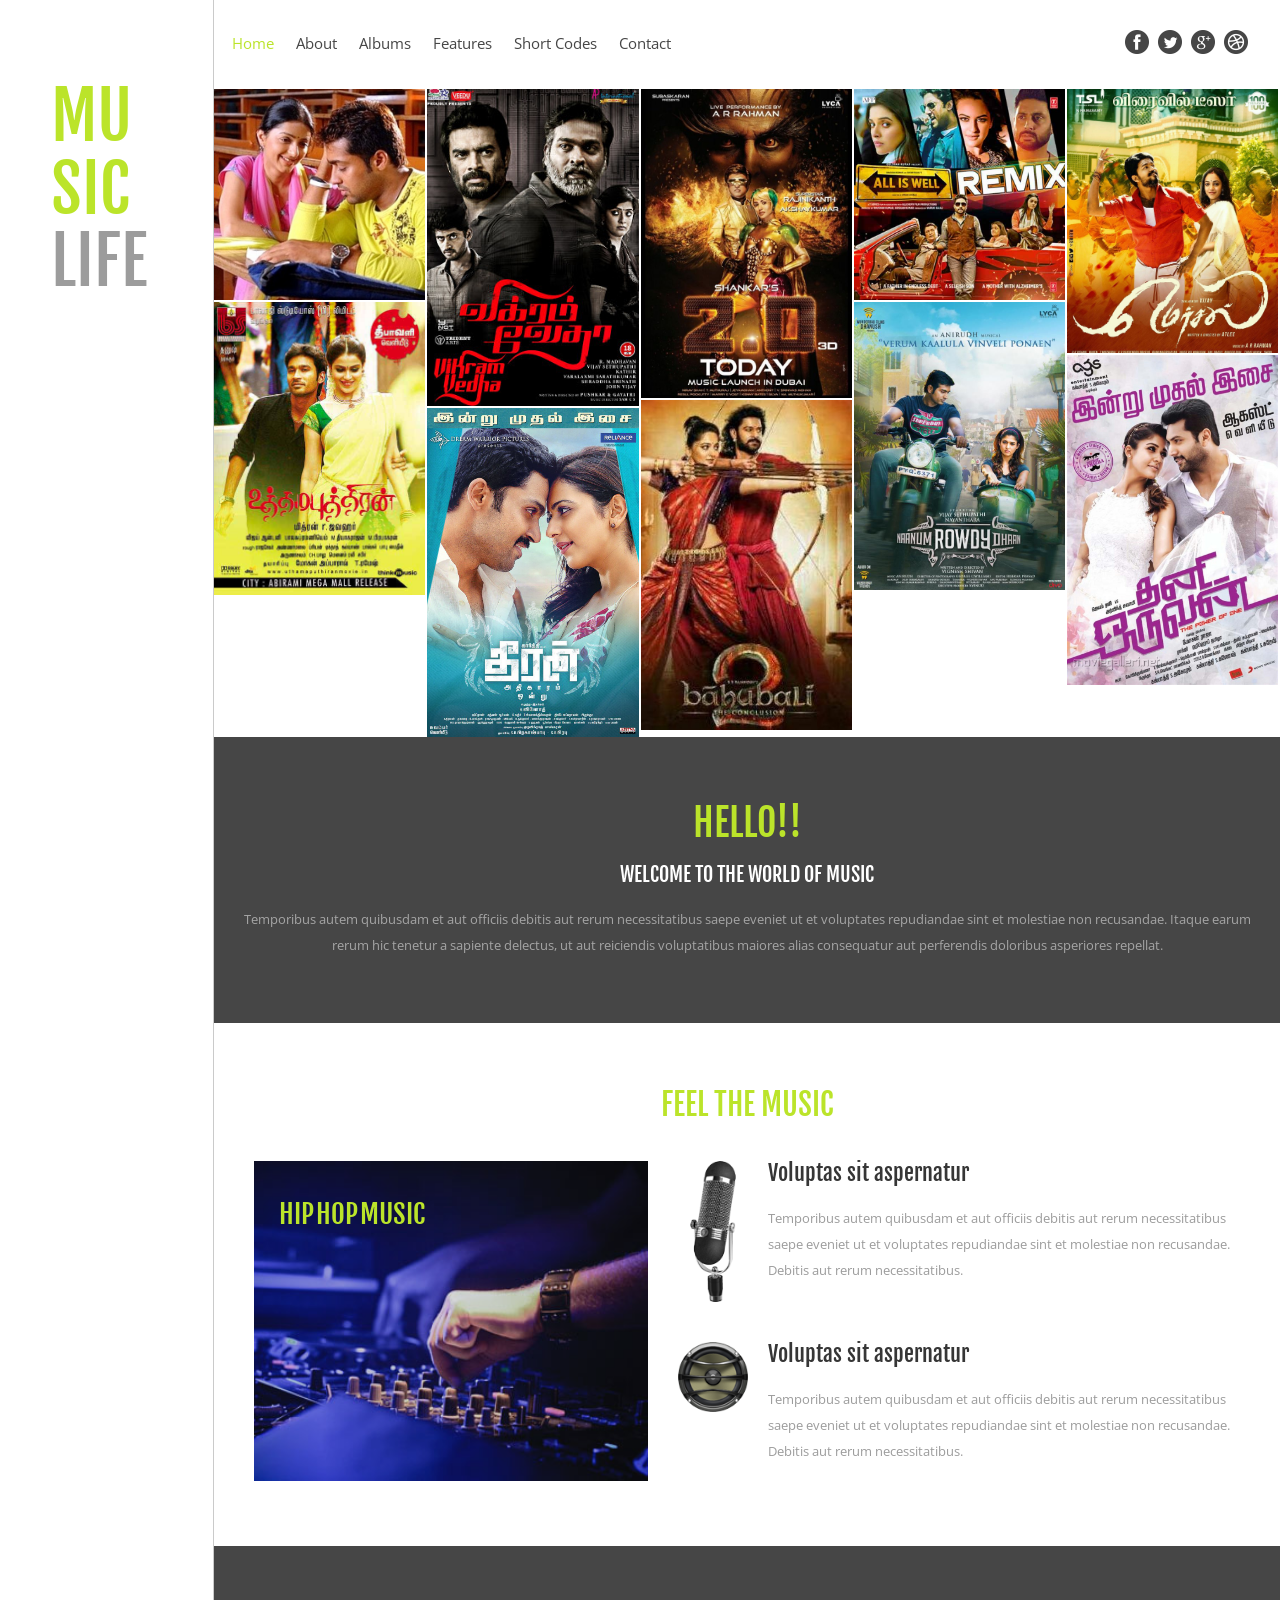
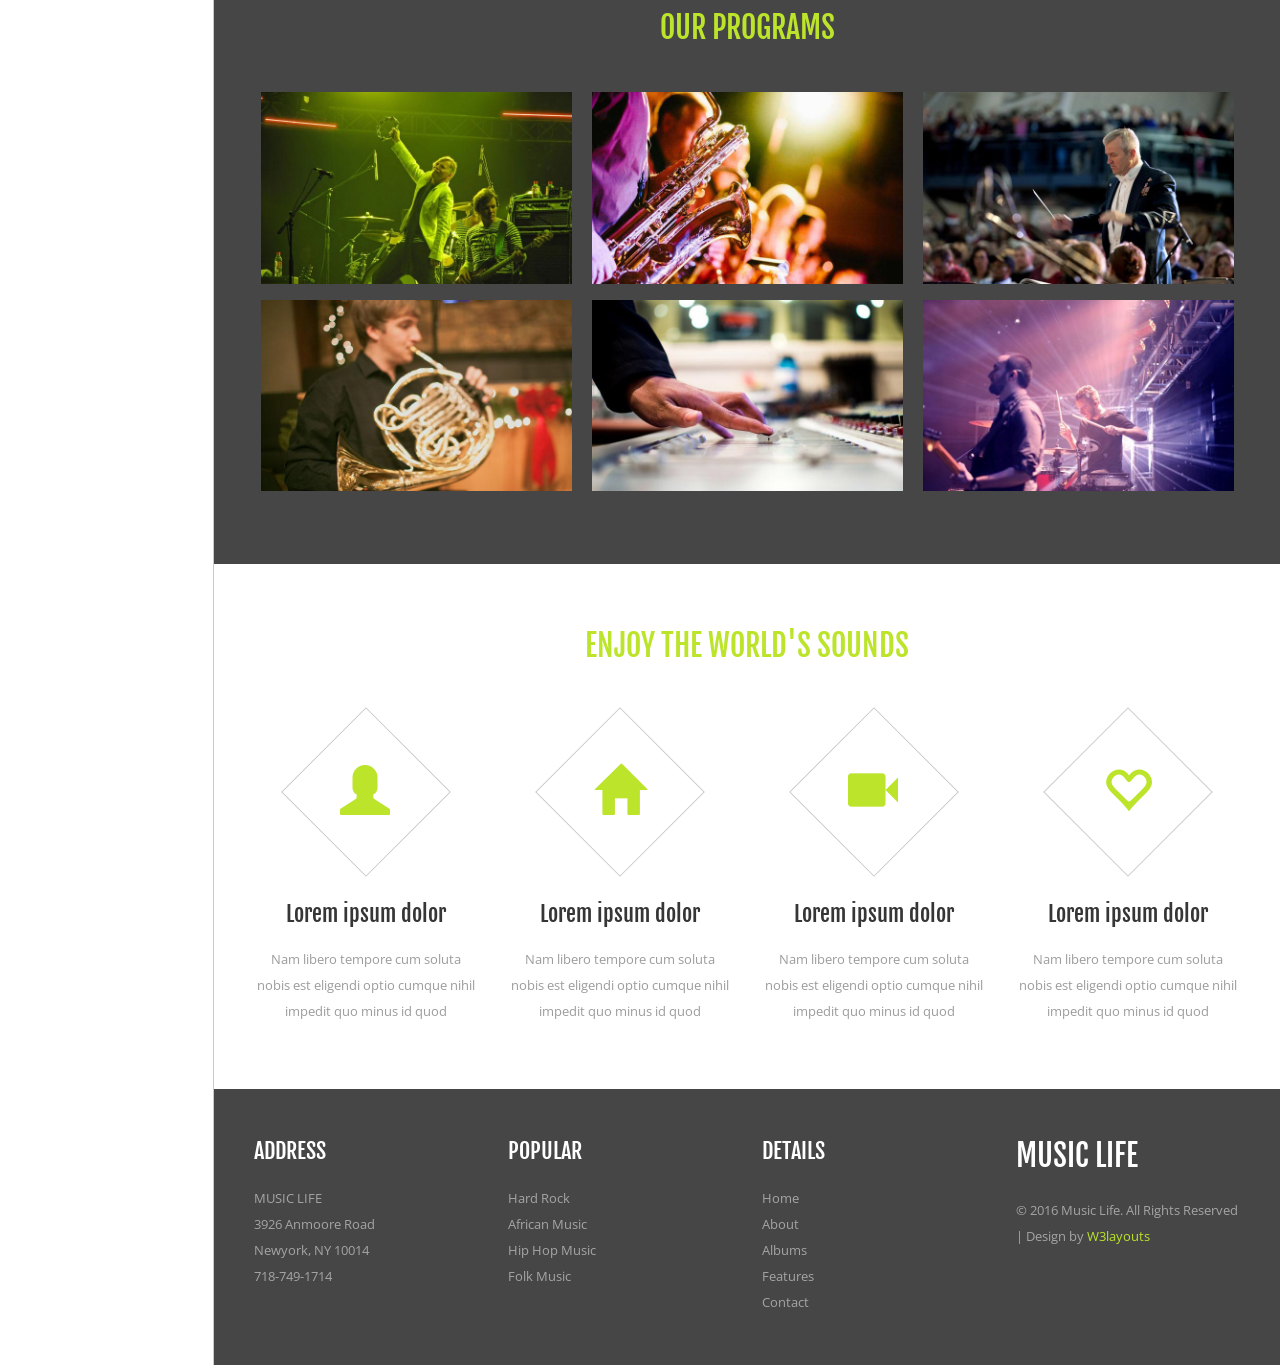
==== index.html @ f3b993ca "correction of soundcloud" ====
<!--
Author: W3layouts
Author URL: http://w3layouts.com
License: Creative Commons Attribution 3.0 Unported
License URL: http://creativecommons.org/licenses/by/3.0/
-->
<!DOCTYPE html>
<html>
<head>
<title>Music Life a Entertainment Category Flat Bootstrap Responsive Website Template | Home :: w3layouts</title>
<!-- for-mobile-apps -->
<meta name="viewport" content="width=device-width, initial-scale=1">
<meta http-equiv="Content-Type" content="text/html; charset=utf-8" />
<meta name="keywords" content="Music Life Responsive web template, Bootstrap Web Templates, Flat Web Templates, Android Compatible web template,
Smartphone Compatible web template, free webdesigns for Nokia, Samsung, LG, SonyEricsson, Motorola web design" />
<script type="application/x-javascript"> addEventListener("load", function() { setTimeout(hideURLbar, 0); }, false);
		function hideURLbar(){ window.scrollTo(0,1); } </script>
<!-- //for-mobile-apps -->
<link href="css/bootstrap.css" rel="stylesheet" type="text/css" media="all" />
<link href="css/style.css" rel="stylesheet" type="text/css" media="all" />
<link rel="stylesheet" type="text/css" href="css/component.css" />
<script src="js/modernizr.custom.js"></script>
<script src="script.js"></script>
<!-- js -->
<script src="js/jquery-1.11.1.min.js"></script>
<script src="https://connect.soundcloud.com/sdk.js"></script>
<script src="https://ajax.googleapis.com/ajax/libs/jquery/2.1.3/jquery.min.js"></script>
<!-- //js -->
<link href='//fonts.googleapis.com/css?family=Open+Sans:400,300,300italic,400italic,600,600italic,700,700italic,800,800italic' rel='stylesheet' type='text/css'>
	<!-- start-smoth-scrolling -->
		<script type="text/javascript" src="js/move-top.js"></script>
		<script type="text/javascript" src="js/easing.js"></script>
		<script type="text/javascript">

			jQuery(document).ready(function($) {
				$(".scroll").click(function(event){
					event.preventDefault();
					$('html,body').animate({scrollTop:$(this.hash).offset().top},1000);
				});
			});
		</script>
	<!-- start-smoth-scrolling -->
	<script src="js/hover_pack.js"></script>
</head>
<body>
<!-- banner -->
<div class="banner">
	<div class="col-md-2 banner-left">
		<h1><a href="index.html">MU<span>SIC</span> <i>LIFE</i></a></h1>
	</div>
	<div class="col-md-10 banner-right">
		<div class="navigation">
			<div class="nav-left">
				<span class="menu"><img src="images/menu.png" alt=""/></span>
						<ul class="nav1">
							<li class="hvr-underline-from-left button2"><a class="active" href="index.html">Home</a></li>
							<li class="hvr-underline-from-left button2"><a href="about.html">About</a></li>
							<li class="hvr-underline-from-left button2"><a href="albums.html">Albums</a></li>
							<li class="hvr-underline-from-left button2"><a href="features.html">Features</a></li>
							<li class="hvr-underline-from-left button2"><a href="shortcodes.html">Short Codes</a></li>
							<li class="hvr-underline-from-left button2"><a href="contact.html">Contact</a></li>
						</ul>
						<!-- script for menu -->
							<script>
								$( "span.menu" ).click(function() {
								$( "ul.nav1" ).slideToggle( 300, function() {
								 // Animation complete.
								});
								});
							</script>
						<!-- //script for menu -->

			</div>
			<div class="nav-right">
				<ul>
					<li><a href="#" class="f1"></a></li>
					<li><a href="#" class="f2"></a></li>
					<li><a href="#" class="f3"></a></li>
					<li><a href="#" class="f4"></a></li>
				</ul>
			</div>
			<div class="clearfix"></div>
		</div>
		<div class="banner-albums">
			<div id="portfoliolist">
							<div class="port-grid">
								<div class="portfolio card mix_all" data-cat="card" style="display: inline-block; opacity: 1;">
										<div class="portfolio-wrapper">
											<a data-toggle="modal" data-target=".bs-example-modal-md" href="#" class="b-link-stripe b-animate-go">
												<img class="img-responsive lot" src="images/b1.jpg" alt="">
												 <div class="b-wrapper">
													<div class="b-animate b-from-left b-delay03 ">
														<button type="button" id="start" class="btn-danger">Start</button>
								 					<button type="button"  id="stop" class="btn-danger">Stop</button>
														 <p class="plus">Silllenru <br>Oru <br>Kadhal</p>

														 <div class="port-like"><span class="glyphicon glyphicon-thumbs-up" aria-hidden="true"></span>3</div>
														 <div class="port-heart"><span class="glyphicon glyphicon-heart-empty" aria-hidden="true"></span>3</div>

													</div>
												</div>
											</a>
										</div>
								</div>
								<div class="portfolio app mix_all" data-cat="app" style="display: inline-block; opacity: 1;">
										<div class="portfolio-wrapper">
											<a data-toggle="modal" data-target=".bs-example-modal-md" href="#" class="b-link-stripe b-animate-go">
												<img class="img-responsive lot" src="images/b2.jpg" alt="">
												 <div class="b-wrapper">
													<div class="b-animate b-from-left b-delay03 ">
														<button type="button" id="start1" class="btn-danger">Start</button>
													 <button type="button"  id="stop1" class="btn-danger">Stop</button>
														 <p class="plus">Uthama <br>Puthiran</p>
														 <br>

														  <div class="port-like"><span class="glyphicon glyphicon-thumbs-up" aria-hidden="true"></span>3</div>
														 <div class="port-heart"><span class="glyphicon glyphicon-heart-empty" aria-hidden="true"></span>3</div>
													</div>
												</div>
											</a>
										</div>
								</div>
							</div>
							<div class="port-grid">
								<div class="portfolio mov mix_all" data-cat="mov" style="display: inline-block; opacity: 1;">
										<div class="portfolio-wrapper">
											<a data-toggle="modal" data-target=".bs-example-modal-md" href="#" class="b-link-stripe b-animate-go" >
												<img class="img-responsive lot" src="images/b3.jpg" alt="">
												 <div class="b-wrapper">
													<div class="b-animate b-from-left b-delay03 ">
														<button type="button" id="start2" class="btn-danger">Start</button>
													 <button type="button"  id="stop2" class="btn-danger">Stop</button>
														 <p class="plus">Vikram<br>Vedha</p>
														  <div class="port-like"><span class="glyphicon glyphicon-thumbs-up" aria-hidden="true"></span>3</div>
														 <div class="port-heart"><span class="glyphicon glyphicon-heart-empty" aria-hidden="true"></span>3</div>
													</div>
												</div>
											</a>
										</div>
								</div>
								<div class="portfolio icon mix_all" data-cat="icon" style="display: inline-block; opacity: 1;">
										<div class="portfolio-wrapper">
											<a data-toggle="modal" data-target=".bs-example-modal-md" href="#" class="b-link-stripe b-animate-go">
												<img class="img-responsive lot" src="images/b6.jpg" alt="">
												 <div class="b-wrapper">
													<div class="b-animate b-from-left b-delay03 ">
														<button type="button" id="start3" class="btn-danger">Start</button>
													 <button type="button"  id="stop3" class="btn-danger">Stop</button>
														 <p class="plus">Theeran<br>Adhikaram<br>Ondru</p>
														  <div class="port-like"><span class="glyphicon glyphicon-thumbs-up" aria-hidden="true"></span>3</div>
														 <div class="port-heart"><span class="glyphicon glyphicon-heart-empty" aria-hidden="true"></span>3</div>
													</div>
												</div>
											</a>
										</div>
								</div>

							</div>
							<div class="port-grid">
								<div class="portfolio mov mix_all" data-cat="mov" style="display: inline-block; opacity: 1;">
										<div class="portfolio-wrapper">
											<a data-toggle="modal" data-target=".bs-example-modal-md" href="#" class="b-link-stripe b-animate-go">
												<img class="img-responsive lot" src="images/b5.jpg" alt="">
												 <div class="b-wrapper">
													<div class="b-animate b-from-left b-delay03 ">
														<button type="button" id="start4" class="btn-danger">Start</button>
													 <button type="button"  id="stop4" class="btn-danger">Stop</button>
														 <p class="plus">2.0</p>
														  <div class="port-like"><span class="glyphicon glyphicon-thumbs-up" aria-hidden="true"></span>3</div>
														 <div class="port-heart"><span class="glyphicon glyphicon-heart-empty" aria-hidden="true"></span>3</div>
													</div>
												</div>
											</a>
										</div>
								</div>
								<div class="portfolio set mix_all" data-cat="set" style="display: inline-block; opacity: 1;">
										<div class="portfolio-wrapper">
											<a data-toggle="modal" data-target=".bs-example-modal-md" href="#" class="b-link-stripe b-animate-go">
												<img class="img-responsive lot" src="images/b10.jpg" alt="">
												 <div class="b-wrapper">
													<div class="b-animate b-from-left b-delay03 ">
														<button type="button" id="start5" class="btn-danger">Start</button>
													 <button type="button"  id="stop5" class="btn-danger">Stop</button>
														 <p class="plus">Bahubali 2</p>
														  <div class="port-like"><span class="glyphicon glyphicon-thumbs-up" aria-hidden="true"></span>3</div>
														 <div class="port-heart"><span class="glyphicon glyphicon-heart-empty" aria-hidden="true"></span>3</div>
													</div>
												</div>
											</a>
										</div>
								</div>
							</div>
							<div class="port-grid">
								<div class="portfolio card mix_all" data-cat="card" style="display: inline-block; opacity: 1;">
										<div class="portfolio-wrapper">
											<a data-toggle="modal" data-target=".bs-example-modal-md" href="#" class="b-link-stripe b-animate-go">
												<img class="img-responsive lot" src="images/b4.jpg" alt="">
												 <div class="b-wrapper">
													<div class="b-animate b-from-left b-delay03 ">
														<button type="button" id="start6" class="btn-danger">Start</button>
													 <button type="button"  id="stop6" class="btn-danger">Stop</button>
														 <p class="plus">Hindi<br>Remix</p>
														  <div class="port-like"><span class="glyphicon glyphicon-thumbs-up" aria-hidden="true"></span>3</div>
														 <div class="port-heart"><span class="glyphicon glyphicon-heart-empty" aria-hidden="true"></span>3</div>
													</div>
												</div>
											</a>
										</div>
								</div>
								<div class="portfolio app mix_all" data-cat="app" style="display: inline-block; opacity: 1;">
										<div class="portfolio-wrapper">
											<a data-toggle="modal" data-target=".bs-example-modal-md" href="#" class="b-link-stripe b-animate-go">
												<img class="img-responsive lot" src="images/b8.jpg" alt="">
												 <div class="b-wrapper">
													<div class="b-animate b-from-left b-delay03 ">
														<button type="button" id="start7" class="btn-danger">Start</button>
													 <button type="button"  id="stop7" class="btn-danger">Stop</button>
														 <p class="plus">Naanum<br>Rowdy<br>than</p>
														  <div class="port-like"><span class="glyphicon glyphicon-thumbs-up" aria-hidden="true"></span>3</div>
														 <div class="port-heart"><span class="glyphicon glyphicon-heart-empty" aria-hidden="true"></span>3</div>
													</div>
												</div>
											</a>
										</div>
								</div>
							</div>
							<div class="port-grid">
								<div class="portfolio card mix_all" data-cat="card" style="display: inline-block; opacity: 1;">
										<div class="portfolio-wrapper">
											<a data-toggle="modal" data-target=".bs-example-modal-md" href="#" class="b-link-stripe b-animate-go">
												<img class="img-responsive lot" src="images/b9.jpg" alt="">
												 <div class="b-wrapper">
													<div class="b-animate b-from-left b-delay03 ">
														<button type="button" id="start8" class="btn-danger">Start</button>
													 <button type="button"  id="stop8" class="btn-danger">Stop</button>
														 <p class="plus">Mersal</p>
														  <div class="port-like"><span class="glyphicon glyphicon-thumbs-up" aria-hidden="true"></span>3</div>
														 <div class="port-heart"><span class="glyphicon glyphicon-heart-empty" aria-hidden="true"></span>3</div>
													</div>
												</div>
											</a>
										</div>
								</div>
								<div class="portfolio app mix_all" data-cat="app" style="display: inline-block; opacity: 1;">
										<div class="portfolio-wrapper">
											<a data-toggle="modal" data-target=".bs-example-modal-md" href="#" class="b-link-stripe b-animate-go">
												<img class="img-responsive lot" src="images/b7.jpg" alt="">
												 <div class="b-wrapper">
													<div class="b-animate b-from-left b-delay03 ">
														<button type="button" id="start9" class="btn-danger">Start</button>
													 <button type="button"  id="stop9" class="btn-danger">Stop</button>
														 <p class="plus">Thani<br>Oruvan</p>
														  <div class="port-like"><span class="glyphicon glyphicon-thumbs-up" aria-hidden="true"></span>3</div>
														 <div class="port-heart"><span class="glyphicon glyphicon-heart-empty" aria-hidden="true"></span>3</div>
													</div>
												</div>
											</a>
										</div>
								</div>
							</div>
							<div class="clearfix"></div>
			</div>
		</div>
		<!-- banner-bottom -->
			<div class="banner-bottom text-center">

					<h3>HELLO!!</h3>
					<h4>Welcome to the world of music</h4>
					<p> Temporibus autem quibusdam et aut officiis
					debitis aut rerum necessitatibus saepe eveniet ut
					et voluptates repudiandae sint et molestiae non recusandae.
					Itaque earum rerum hic tenetur a sapiente delectus,
					ut aut reiciendis voluptatibus maiores alias consequatur aut perferendis doloribus asperiores repellat.</p>

			</div>
		<!-- //banner-bottom -->
		<!-- latest -->
		<div class="latest">

				<h3 class="tittle">FEEL THE MUSIC</h3>
				<div class="tip-grids">
					<div class="col-md-5 tip-grid">
						<figure class="effect-julia">
							<img src="images/99.jpg" alt="" />
								<figcaption>
									<h4>HIP HOP MUSIC</h4>
										<p>Voluptas sit aspernatur</p>
										<p>Nemo enim ipsam volupta</p>
										<p>Accusamus et iusto odio</p>
								</figcaption>
						</figure>
					</div>
					<div class="col-md-7 tip-grid-right">
						<div class="tip-gd-left">
							<div class="micro-left">
								<img src="images/11.png" alt="" />
							</div>
							<div class="micro-right">
								<h4>Voluptas sit aspernatur</h4>
								<p> Temporibus autem quibusdam et aut officiis
							debitis aut rerum necessitatibus saepe eveniet ut
							et voluptates repudiandae sint et molestiae non recusandae. Debitis aut rerum necessitatibus. </p>
							</div>
							<div class="clearfix"></div>
						</div>
						<div class="tip-gd-left">
							<div class="micro-left">
								<img src="images/22.png" alt="" />
							</div>
							<div class="micro-right">
								<h4>Voluptas sit aspernatur</h4>
								<p> Temporibus autem quibusdam et aut officiis
							debitis aut rerum necessitatibus saepe eveniet ut
							et voluptates repudiandae sint et molestiae non recusandae. Debitis aut rerum necessitatibus.</p>
							</div>
							<div class="clearfix"></div>
						</div>
					</div>
					<div class="clearfix"></div>
				</div>

		</div>
		<!-- //latest -->
		<!-- effect-grid -->
		<div class="effect-grid">
				<h3 class="tittle">OUR PROGRAMS</h3>
				<ul class="grid cs-style-3">
				<li>
					<figure>
						<img src="images/g1.jpg" alt="img02">
						<figcaption>
							<h4>MUSIC LIFE</h4>
						</figcaption>
					</figure>
				</li>
				<li>
					<figure>
						<img src="images/g2.jpg" alt="img03">
						<figcaption>
							<h4>MUSIC LIFE</h4>
						</figcaption>
					</figure>
				</li>
				<li>
					<figure>
						<img src="images/g3.jpg" alt="img06">
						<figcaption>
							<h4>MUSIC LIFE</h4>
						</figcaption>
					</figure>
				</li>
				<li>
					<figure>
						<img src="images/g4.jpg" alt="img04">
						<figcaption>
							<h4>MUSIC LIFE</h4>
						</figcaption>
					</figure>
				</li>
				<li>
					<figure>
						<img src="images/g5.jpg" alt="img05">
						<figcaption>
							<h4>MUSIC LIFE</h4>
						</figcaption>
					</figure>
				</li>
				<li>
					<figure>
						<img src="images/g6.jpg" alt="img01">
						<figcaption>
							<h4>MUSIC LIFE</h4>
						</figcaption>
					</figure>
				</li>
			</ul>

		</div>
		<!-- //effect-grid -->
		<!-- best music-->
		<div class="best-music text-center">
				<h3 class="tittle">ENJOY THE WORLD'S SOUNDS</h3>
				<div class="servc-grids">
					<div class="col-md-3 servc-grid">
						<div class="servc-icon hi-icon-effect-8">
							<a href="#" class="hi-icon hi-icon-archive"><span class="glyphicon glyphicon glyphicon-user" aria-hidden="true"></span></a>
						</div>
						<h4>Lorem ipsum dolor </h4>
						<p>Nam libero tempore cum soluta nobis est eligendi optio cumque nihil impedit quo minus id quod </p>
					</div>
					<div class="col-md-3 servc-grid">
						<div class="servc-icon hi-icon-effect-8">
							<a href="#" class="hi-icon hi-icon-archive"><span class="glyphicon glyphicon glyphicon-home" aria-hidden="true"></span></a>
						</div>
						<h4>Lorem ipsum dolor </h4>
						<p>Nam libero tempore cum soluta nobis est eligendi optio cumque nihil impedit quo minus id quod </p>
					</div>
					<div class="col-md-3 servc-grid">
						<div class="servc-icon hi-icon-effect-8">
							<a href="#" class="hi-icon hi-icon-archive"><span class="glyphicon glyphicon glyphicon-facetime-video" aria-hidden="true"></span></a>
						</div>
						<h4>Lorem ipsum dolor </h4>
						<p>Nam libero tempore cum soluta nobis est eligendi optio cumque nihil impedit quo minus id quod </p>
					</div>
					<div class="col-md-3 servc-grid">
						<div class="servc-icon hi-icon-effect-8">
							<a href="#" class="hi-icon hi-icon-archive"><span class="glyphicon glyphicon glyphicon-heart-empty" aria-hidden="true"></span></a>
						</div>
						<h4>Lorem ipsum dolor </h4>
						<p>Nam libero tempore cum soluta nobis est eligendi optio cumque nihil impedit quo minus id quod </p>
					</div>
					<div class="clearfix"> </div>
				</div>
		</div>
		<!-- //best music-->
		<!--footer-->
			<div class="footer">
					<div class="col-md-3 footer-grid">
						<h4>Address</h4>
						<ul>
							<li>MUSIC LIFE</li>
							<li>3926 Anmoore Road</li>
							<li>Newyork, NY 10014</li>
							<li>718-749-1714</li>
						</ul>
					</div>
					<div class="col-md-3 footer-grid">
						<h4>Popular</h4>
						<ul>
							<li><a href="#">Hard Rock</a></li>
							<li><a href="#">African Music</a></li>
							<li><a href="#">Hip Hop Music</a></li>
							<li><a href="#">Folk Music</a></li>
						</ul>
					</div>
					<div class="col-md-3 footer-grid">
						<h4>Details</h4>
						<ul>
							<li><a href="index.html">Home</a></li>
							<li><a href="about.html">About</a></li>
							<li><a href="albums.html">Albums</a></li>
							<li><a href="features.html">Features</a></li>
							<li><a href="contact.html">Contact</a></li>
						</ul>
					</div>
					<div class="col-md-3 footer-grid">
						<h2><a href="index.html">MUSIC LIFE</a></h2>
						<p>&copy; 2016 Music Life. All Rights Reserved | Design by  <a href="http://w3layouts.com/"> W3layouts</a></p>
					</div>
					<div class="clearfix"></div>
			</div>
		<!--//footer-->
	</div>
	<div class="clearfix"></div>
</div>

<!-- //banner -->
<!-- for bootstrap working -->
	<script src="js/bootstrap.js"></script>
<!-- //for bootstrap working -->
<!-- smooth scrolling -->
	<script type="text/javascript">
		$(document).ready(function() {
		/*
			var defaults = {
			containerID: 'toTop', // fading element id
			containerHoverID: 'toTopHover', // fading element hover id
			scrollSpeed: 1200,
			easingType: 'linear'
			};
		*/
		$().UItoTop({ easingType: 'easeOutQuart' });
		});
	</script>
	<a href="#" id="toTop" style="display: block;"> <span id="toTopHover" style="opacity: 1;"> </span></a>
<!-- //smooth scrolling -->
</body>
</html>
---- css/style.css ----
/*--
Author: W3layouts
Author URL: http://w3layouts.com
License: Creative Commons Attribution 3.0 Unported
License URL: http://creativecommons.org/licenses/by/3.0/
--*/
html, body{
	margin:0;
	font-size: 100%;
	font-family: 'Open Sans', sans-serif;
	background: #fff;
}
body a {
	text-decoration:none;
	transition:0.5s all;
	-webkit-transition:0.5s all;
	-moz-transition:0.5s all;
	-o-transition:0.5s all;
	-ms-transition:0.5s all;
}
a:hover{
 text-decoration:none;
}
input[type="button"],input[type="submit"]{
	transition:0.5s all;
	-webkit-transition:0.5s all;
	-moz-transition:0.5s all;
	-o-transition:0.5s all;
	-ms-transition:0.5s all;
}
@font-face {
   font-family: 'FjallaOne-Regular';
   src: url(../fonts/FjallaOne-Regular.ttf)format('truetype');
}

h1,h2,h3,h4,h5,h6{
	margin:0;	
}	
p{
	margin:0;
}
ul{
	margin:0;
	padding:0;
}
label{
	margin:0;
}
/*-- to-top --*/
#toTop {
	display: none;
	text-decoration: none;
	position: fixed;
	bottom: 60px;
	right: 1%;
	overflow: hidden;
	z-index: 999; 
	width: 32px;
	height: 32px;
	border: none;
	text-indent: 100%;
	background: url("../images/arr.png") no-repeat 0px 0px;
}
#toTopHover {
	width: 32px;
	height: 32px;
	display: block;
	overflow: hidden;
	float: right;
	opacity: 0;
	-moz-opacity: 0;
}
/*-- //to-top --*/
/*-- banner --*/
/*-- menu --*/
span.menu{
	display:none;
	}
/*-- //menu --*/
.banner-right {
    padding: 0;
}
.banner-left {
  padding: 0 0 0 70px;
}
.banner-left h1 {
  position: fixed;
    margin-top: 80px;
}
.banner-left h1 a {
color:#BBE42A;
  text-decoration: none;
  font-family: 'FjallaOne-Regular';
  font-size: 70px;
}
.banner-left h1 a span{
display:block;
}
.navigation{
padding:25px 0 25px 0px;
}
.nav-left ul{
margin: 7px 0 0 0;
padding:0;
}
.nav-left ul li{
  margin: 0 0 0 18px;
text-align: center;
display:inline-block;
list-style-type:none;
  padding-bottom: 7px;
}
.nav-left ul li a{
  text-decoration: none;
  color: #464646;
  font-size: 15px;
}
.nav-left ul li a:hover,.nav-left ul li a.active{
  color: #BBE42A;
}
.nav-left{
float:left;
}
.nav-right{
margin: 5px 32px 0 0;
float:right;
}
/*-- Underline From Left --*/
.hvr-underline-from-left {
  display: inline-block;
  vertical-align: middle;
  -webkit-transform: translateZ(0);
  transform: translateZ(0);
  box-shadow: 0 0 1px rgba(0, 0, 0, 0);
  -webkit-backface-visibility: hidden;
  backface-visibility: hidden;
  -moz-osx-font-smoothing: grayscale;
  position: relative;
  overflow: hidden;
}
.hvr-underline-from-left:before {
  content: "";
  position: absolute;
  z-index: -1;
  left: 0;
  right: 100%;
  bottom: 0;
  background:#BBE42A;
  height: 2px;
  -webkit-transition-property: right;
  transition-property: right;
  -webkit-transition-duration: 0.3s;
  transition-duration: 0.3s;
  -webkit-transition-timing-function: ease-out;
  transition-timing-function: ease-out;
}
.hvr-underline-from-left:hover:before,.hvr-underline-from-left:focus:before,.hvr-underline-from-left:active:before {
  right: 0;
}
/*-- //Underline From Left --*/
.nav-right{
}
.nav-right ul li {
margin-left:5px;
  list-style-type: none;
  display: inline-block;
}
.nav-right ul li a{
width:24px;
height:24px;
display:block;
}
.nav-right ul li a.f1:hover{
background: url(../images/img-sprite.png) no-repeat 0px 0px;
transform: rotateY(360deg);
}
.nav-right ul li a.f2:hover{
background: url(../images/img-sprite.png) no-repeat -26px 0px;
transform: rotateY(360deg);
}
.nav-right ul li a.f3:hover{
background: url(../images/img-sprite.png) no-repeat -52px 0px;
transform: rotateY(360deg);
}
.nav-right ul li a.f4:hover{
background: url(../images/img-sprite.png) no-repeat -78px 0px;
transform: rotateY(360deg);
}
.nav-right ul li a.f1{
background: url(../images/img-sprite-hover.png) no-repeat 0px 0px;
}
.nav-right ul li a.f2{
background: url(../images/img-sprite-hover.png) no-repeat -26px 0px;
}
.nav-right ul li a.f3{
background: url(../images/img-sprite-hover.png) no-repeat -52px 0px;
}
.nav-right ul li a.f4{
background: url(../images/img-sprite-hover.png) no-repeat -78px 0px;
}

/*-- //banner --*/
/*-- banner-bottom --*/
.banner-bottom,.best-music,.effect-grid,.latest,.about,.about-bottom,.typrography,.contact-top,.gallery,.featured-services,.features-main{
  padding: 80px 35px;
}
.banner-bottom h3{
	color:#BBE42A;
    font-family: 'FjallaOne-Regular';
    font-size: 46px;
    margin: 0px 0 20px 0;
}
.banner-bottom h4{
  font-family: 'FjallaOne-Regular';
color:#fff;
font-size:20px;
text-transform:uppercase;
}
.banner-bottom p{
line-height:2em;
color:#a5a5a5;
font-size:14px;
margin: 20px 0 0 0;
}
.banner-bottom{
background:#464646;
}
.banner-left h1 a i {
font-style:normal;
  color: #9c9c9c;
}
/*-- //banner-bottom --*/
/*-- footer --*/
.footer{
padding:50px 35px;
background:#464646;
}
.footer-grid h4{
  font-family: 'FjallaOne-Regular';
text-transform:uppercase;
color:#fff;
font-size:25px;
margin-bottom: 22px;
}
.footer-grid ul li {
  list-style-type: none;
  font-size: 14px;
  line-height: 2em;
  color:#a5a5a5;
}
.footer-grid ul li a{
  color:#a5a5a5;
  text-decoration:none;
}
.footer-grid ul li a:hover{
color:#BBE42A;
}
.footer-grid h2 a{
text-decoration:none;
  font-family: 'FjallaOne-Regular';
  font-size: 35px;
  color:#fff;
}
.footer-grid p {
  color: #a5a5a5;
  font-size: 14px;
  line-height: 2em;
  margin-top: 25px;
}
.footer-grid p a{
text-decoration:none;
color:#BBE42A;
}
.footer-grid p a:hover{
color:#a5a5a5;
}
/*-- //footer --*/
/*-- best --*/

h3.tittle {
text-transform:uppercase;
  font-family: 'FjallaOne-Regular';
  font-size: 35px;
  color:#BBE42A;
  margin: 0px 0 45px 0;
  text-align: center;
}

.servc-grids h4 {
    font-size: 24px;
    color: #363636;
  font-family: 'FjallaOne-Regular';
	margin: 20px 0;
}
.servc-grids p {
    font-size: 14px;
    color: #9c9c9c;
    line-height:2em;
    text-align: center;
}
/*--Effect 8--*/
.hi-icon {
    display: inline-block;
    font-size: 1em;
    cursor: pointer;
    margin: 30px;
    width: 120px;
    height: 120px;
	transform: rotate(45deg);
	-webkit-transform: rotate(45deg);
	-o-transform: rotate(45deg);
	-moz-transform: rotate(45deg);
	-ms-transform: rotate(45deg);
}
.hi-icon:after {
	pointer-events: none;
	position: absolute;
	width: 100%;
	height: 100%;
	content: '';
	-webkit-box-sizing: content-box; 
	-moz-box-sizing: content-box; 
	box-sizing: content-box;
}
.hi-icon:before {
	speak: none;
	font-size: 48px;
	line-height: 90px;
	font-style: normal;
	font-weight: normal;
	font-variant: normal;
	text-transform: none;
	display: block;
	-webkit-font-smoothing: antialiased;
}
.hi-icon-effect-8 .hi-icon {
	border: 1px solid #cacaca;
}

.hi-icon-effect-8 .hi-icon:after {
	top: 0;
	left: 0;
	padding: 0;
	z-index: -1;
	box-shadow: 0 0 0 2px #BBE42A;
	opacity: 0;
	-webkit-transform: scale(0.9);
	-moz-transform: scale(0.9);
	-ms-transform: scale(0.9);
	transform: scale(0.9);
}

.hi-icon-effect-8 .hi-icon:hover {
	background: #464646;
	-webkit-transform: scale(0.93);
	-moz-transform: scale(0.93);
	-ms-transform: scale(0.93);
	transform: scale(0.93);
	color: #fff;
}
.hi-icon-effect-8 .hi-icon:hover span.glyphicon {
	color:#fff;
	transform: rotate(0deg);
	-webkit-transform: rotate(0deg);
	-o-transform: rotate(0deg);
	-moz-transform: rotate(0deg);
	-ms-transform: rotate(0deg);
}
.hi-icon-effect-8 .hi-icon:hover:after {
	-webkit-animation: sonarEffect 1.3s ease-out 75ms;
	-moz-animation: sonarEffect 1.3s ease-out 75ms;
	animation: sonarEffect 1.3s ease-out 75ms;
}

@-webkit-keyframes sonarEffect {
	0% {
		opacity: 0.3;
	}
	40% {
		opacity: 0.5;
		box-shadow: 0 0 0 2px rgba(255,255,255,0.1), 0 0 10px 10px #68686A, 0 0 0 10px rgba(255,255,255,0.5);
	}
	100% {
		box-shadow: 0 0 0 2px rgba(255,255,255,0.1), 0 0 10px 10px #68686A, 0 0 0 10px rgba(255,255,255,0.5);
		-webkit-transform: scale(1.5);
		opacity: 0;
	}
}
@-moz-keyframes sonarEffect {
	0% {
		opacity: 0.3;
	}
	40% {
		opacity: 0.5;
		box-shadow: 0 0 0 2px rgba(255,255,255,0.1), 0 0 10px 10px #68686A, 0 0 0 10px rgba(255,255,255,0.5);
	}
	100% {
		box-shadow: 0 0 0 2px rgba(255,255,255,0.1), 0 0 10px 10px #68686A, 0 0 0 10px rgba(255,255,255,0.5);
		-moz-transform: scale(1.5);
		opacity: 0;
	}
}
@keyframes sonarEffect {
	0% {
		opacity: 0.3;
	}
	40% {
		opacity: 0.5;
		box-shadow: 0 0 0 2px rgba(255,255,255,0.1), 0 0 10px 10px #68686A, 0 0 0 10px rgba(255,255,255,0.5);
	}
	100% {
		box-shadow: 0 0 0 2px rgba(255,255,255,0.1), 0 0 10px 10px #68686A, 0 0 0 10px rgba(255,255,255,0.5);
		transform: scale(1.5);
		opacity: 0;
	}
}
.servc-grids span.glyphicon {
    font-size:50px;
	color:#BBE42A;
	transform: rotate(-45deg);
	-webkit-transform: rotate(-45deg);
	-o-transform: rotate(-45deg);
	-moz-transform: rotate(-45deg);
	-ms-transform: rotate(-45deg);
  top: 34px;
  left: -2px;
}
/*--//Effect 8--*/
/*-- //best --*/
/*-- collections --*/

/*-- collections --*/
.pop-grid:nth-child(4),.pop-grid:nth-child(5),.pop-grid:nth-child(6) {
  margin-top: 18px;
}
.effect-grid{
  background: #464646;
}

/*-- tips --*/
.tip-grid img{
width:100%;
}
.tip-grid {
	position: relative;
	margin: 0 auto;
	list-style: none;
	text-align: center;
}
.tips {
  background: #464646;
}
.tip-grid figure img {
  width: 100% !important;
}
/* Common style */
.tip-grid figure {
	position: relative;
	overflow: hidden;
	height: auto;
	background: #3085a3;
	text-align: center;
	cursor: pointer;
}

.tip-grid figure img {
	position: relative;
	display: block;
	min-height: 100%;
	max-width: 100%;
	opacity: 0.8;
}

.tip-grid figure figcaption {
    padding: 25px 25px 0px 25px;
	-webkit-backface-visibility: hidden;
	backface-visibility: hidden;
}
.tip-grid figure figcaption,
.tip-grid figure figcaption > a {
	position: absolute;
	top: 0;
	left: 0;
	width: 100%;
	height: 100%;
}

/* Anchor will cover the whole item by default */
/* For some effects it will show as a button */
.tip-grid figure figcaption > a {
	z-index: 1000;
	text-indent: 200%;
	white-space: nowrap;
	font-size: 0;
	opacity: 0;
}
.tip-grid figure h4 {
	word-spacing: -0.15em;
	font-weight: 300;
}


.tip-grid figure h4,
.grid figure p {
	margin: 0;
}

.tip-grid figure p {
	letter-spacing: 1px;
	font-size: 68.5%;
}

/***** Julia *****/

figure.effect-julia {
	background: #2f3238;
}

figure.effect-julia img {
	max-width: none;
	-webkit-transition: opacity 1s, -webkit-transform 1s;
	transition: opacity 1s, transform 1s;
	-webkit-backface-visibility: hidden;
	backface-visibility: hidden;
}

figure.effect-julia figcaption {
	text-align: left;
}

figure.effect-julia h4 {
  position: relative;
  padding: 0.5em 0;
  font-family: 'FjallaOne-Regular';
  font-size: 30px;
  color: #BBE42A;
}

figure.effect-julia p {
  display: block;
  margin: 33px 0 0 0;
  padding: 6px 14px;
  background: #fff;
  color: #9c9c9c;
  text-transform: none;
  font-size: 14px;
  -webkit-transition: opacity 0.35s, -webkit-transform 0.35s;
  transition: opacity 0.35s, transform 0.35s;
  -webkit-transform: translate3d(-500px,0,0);
  transform: translate3d(-500px,0,0);
}
figure.effect-julia p:first-child {
	-webkit-transition-delay: 0.15s;
	transition-delay: 0.15s;
}

figure.effect-julia p:nth-of-type(2) {
	-webkit-transition-delay: 0.1s;
	transition-delay: 0.1s;
}

figure.effect-julia p:nth-of-type(3) {
	-webkit-transition-delay: 0.05s;
	transition-delay: 0.05s;
}

figure.effect-julia:hover p:first-child {
	-webkit-transition-delay: 0s;
	transition-delay: 0s;
}

figure.effect-julia:hover p:nth-of-type(2) {
	-webkit-transition-delay: 0.05s;
	transition-delay: 0.05s;
}

figure.effect-julia:hover p:nth-of-type(3) {
	-webkit-transition-delay: 0.1s;
	transition-delay: 0.1s;
}

figure.effect-julia:hover img {
	opacity: 0.4;
	-webkit-transform: scale3d(1.1,1.1,1);
	transform: scale3d(1.1,1.1,1);
}

figure.effect-julia:hover p {
	opacity: 1;
	-webkit-transform: translate3d(0,0,0);
	transform: translate3d(0,0,0);
}
/*-- //tips --*/
.micro-left{
float:left;
width:12.5%;
}
.micro-right{
float:right;
width:80%;
}
.micro-left img{
width:100%;
}
.micro-right h4{
  font-family: 'FjallaOne-Regular';
font-size:24px;
color:#363636;
margin-bottom:20px;
}
.micro-right p{
font-size:14px;
color:#9c9c9c;
line-height:2em;
}
.tip-gd-left:nth-child(2) {
  margin-top: 60px;
}

.port-grid {
  padding: 0px;
  width: 20%;
  float: left;
}
.portfolio-wrapper img {
  width: 100%;
}
#portfoliolist .portfolio {
  display: none;
  margin-top: -3px;
  width: 100%;
  }
.portfolio-wrapper {
  position: relative;
}
.simple-in{
	display: none;
	position: absolute;
	top: 0;
	background:rgba(24, 210, 126, 0.44);
	width: 100%;
	border: 5px solid #BBE42A;
	height: 100%;
}
.portfolio-wrapper:hover .simple-in{
	display:block;
}

.b-link-stripe{
	position:relative;
	display:inline-block;
	vertical-align:top;
	font-weight: 300;
	overflow:hidden;
    width: 100%;
}
.b-link-stripe .b-wrapper{
	position:absolute;
	width:100%;
	height:100%;
	top:0;
	left:0;
	color:#fff;
	overflow:hidden;
}
.b-link-stripe .b-line{
	position:absolute;
	top:0;
	bottom:0;
	width:20%;
	background:rgba(187, 228, 42, 0.6);
	transition:all 0.5s linear;
	-moz-transition:all 0.5s linear;
	-ms-transition:all 0.5s linear;
	-o-transition:all 0.5s linear;
	-webkit-transition:all 0.5s linear;
	opacity:0;
	visibility:hidden; 
}
.b-link-stripe:hover .b-line{
	visibility:visible;
}
.b-link-stripe .b-line1{
	left:0;
}
.b-link-stripe .b-line2{
	left:20%;
	transition-delay:0.1s !important;
	-moz-transition-delay:0.1s !important;
	-ms-transition-delay:0.1s !important;
	-o-transition-delay:0.1s !important;
	-webkit-transition-delay:0.1s !important;
}
.b-link-stripe .b-line3{
	left:40%;
	transition-delay:0.2s !important;
	-moz-transition-delay:0.2s !important;
	-ms-transition-delay:0.2s !important;
	-o-transition-delay:0.2s !important;
	-webkit-transition-delay:0.2s !important;
}
.b-link-stripe .b-line4{
	left:60%;
	transition-delay:0.3s !important;
	-moz-transition-delay:0.3s !important;
	-ms-transition-delay:0.3s !important;
	-o-transition-delay:0.3s !important;
	-webkit-transition-delay:0.3s !important;
}
.b-link-stripe .b-line5{
	left:80%;
	transition-delay:0.4s !important;
	-moz-transition-delay:0.4s !important;
	-ms-transition-delay:0.4s !important;
	-o-transition-delay:0.4s !important;
	-webkit-transition-delay:0.4s !important;
}
.b-link-stripe:hover .b-line{
	opacity:1;
}
.b-animate-go{
	text-decoration:none;
}
.b-animate{
	transition: all 0.5s;
	-moz-transition: all 0.5s;
	-ms-transition: all 0.5s;
	-o-transition: all 0.5s;
	-webkit-transition: all 0.5s;
	visibility: hidden;
	font-size:1.1em;
	font-weight:700;
}
.b-animate-go:hover .b-animate{ 
    visibility:visible;
}
.b-from-left{
	position: relative;
	left: -100%;
	background:rgba(187, 228, 42, 0.05);
	background-size: 100%;
	margin: 0;
	height: 100%;
}
.b-animate-go:hover .b-from-left{
	left:0;
}
.animate-head{
	padding:5em 0em;
}
.animate-head-left{
	text-align:center;
}
.animate-head-left span{
	font-size: 0.875em;
	text-transform: lowercase;
	font-weight: normal;
	font-style: italic;
	line-height: 1.3em;
	margin-top: 0;
}
.portfolio {
  margin-top: 2px !important;
  padding-right: 2px !important;
}
.b-animate p {
  font-size: 20px;
  font-family: 'FjallaOne-Regular';
  font-weight: 100;
  bottom: 10px;
  position: absolute;
  left: 10px;
}
.port-like {
font-size: 14px;
  bottom: 10px;
  position: absolute;
  right: 10px;
}
.port-heart {
font-size: 14px;
  bottom: 10px;
  position: absolute;
  right: 52px;
}
.port-like span{
color:#fff;
font-size:14px;
margin-right: 5px;
}
.port-heart span {
color:#fff;
font-size:14px;
margin-right: 5px;
 }
.banner-right {
  border-left: 1px solid #CACACA;
}
/*-- about --*/

.about h4 {
  font-family: 'FjallaOne-Regular';
  font-size: 24px;
  color: #363636;
}
.about img {
    width: 100%;
}
.about-imgs {
    padding: 0;
    overflow: hidden;
}
.about p {
  margin: 22px 0 26px 0;
  font-size: 14px;
  color: #9c9c9c;
  line-height: 2em;
}
.pince {
    margin-top: 2em;
}
.pince-left {
    float: left;
    width: 17%;
    background-color: #464646;
    text-align: center;
    padding: 16px 0;
}
.pince-right {
    float: right;
    width: 75%;
}
.pince h5 {
    font-size: 25px;
    color: #fff;
	-webkit-transition:.5s all;
	-moz-transition:.5s all;
	-o-transition:.5s all;
	-ms-transition:.5s all;
}
.pince-right p{
	margin:0;
}
.pince:hover .pince-left {
    background-color: #BBE42A;
}
.pince:hover h5{
	transform: rotatey(360deg);
	-webkit-transform: rotatey(360deg);
	-moz-transform: rotatey(360deg);
	-o-transform: rotatey(360deg);
	-ms-transform: rotatey(360deg);
}
/*--//about-page--*/
img.zoom-img {
     transform: scale(1.05, 1.05);
	-webkit-transform: scale(1.05, 1.05);
	-moz-transform: scale(1.05, 1.05);
	-ms-transform: scale(1.05, 1.05);
	-o-transform: scale(1.05, 1.05);
	transition-timing-function: ease-out;
	-webkit-transition-timing-function: ease-out;
	-moz-transition-timing-function: ease-out;
	-ms-transition-timing-function: ease-out;
	-o-transition-timing-function: ease-out;
	-webkit-transition-duration: .5s;
	-moz-transition-duration: .5s;
	-ms-transition-duration: .5s;
	-o-transition-duration: .5s;
}
img.zoom-img:hover{
    transform: scale(1.15);
	-webkit-transform: scale(1.15);
	-moz-transform: scale(1.15);
	-ms-transform: scale(1.15);
	-o-transform: scale(1.15);
	-webkit-transition-timing-function: ease-in-out;
	-webkit-transition-duration: 750ms;
	-moz-transition-timing-function: ease-in-out;
	-moz-transition-duration: 750ms;
	-ms-transition-timing-function: ease-in-out;
	-o-transition-timing-function: ease-in-out;
	-ms-transition-duration: 750ms;
	-o-transition-duration: 750ms;
	overflow: hidden;
}
/*-- testimonials --*/
.testimonials {
    padding: 80px 0 0 0;
    background: url(../images/slid.jpg) no-repeat 0px 0px fixed;
    background-size: cover;
	min-height:415px;
}
.testimonials h3.title {
	margin-bottom:.2em;
}
.flexslider {
    width: 50%;
    margin: 0 auto;
}
.testimonials-grid-left1{
	float:left;
	width: 20%;
}
.testimonials-grid-right1 {
    float: right;
	width: 70%;
}
.testimonials-grid-right1 p{
  margin: 20px 0 0 0;
    font-size: 14px;
    color: #fff;
    line-height: 2em;
}
.testimonials-grid{
	margin:0em 0 0;
}
.testimonials-grid-right1 p span{
  font-size: 32px;
  color: #BBE42A;

}
/*--//testimonials--*/
/*--about-bottom--*/
.about-bottom-info h3.title {
    font-size: 4em;
    letter-spacing: 1px;
    text-align: left;
    margin-bottom: .8em;
}
h4.panel-title {
    margin-top: 0;
    margin-bottom: 0;
    font-size: 24px;
}
.panel-default > .panel-heading {
  background: #464646;
  padding: 10px 15px;
}
.panel-body {
  padding: 10px 10px;
  font-size: 14px;
  color: #9c9c9c;
  line-height: 2em;
}
.panel-title > a, .panel-title > small, .panel-title > .small, .panel-title > small > a, .panel-title > .small > a {
  font-family: 'FjallaOne-Regular';
    color:#BBE42A;
	font-size:24px;
    text-transform: capitalize;
    text-decoration: none;
    display: block;
}
.panel-title a:hover {
    color: rgba(255, 255, 255, 0.62);
}
/*--team--*/
.team-bottom p {
  font-size: 14px;
  color: #9c9c9c;
  line-height: 1.8em;
}
.team-left{
	margin:0 1.5em;
}
.team-left img{
	width:100%;
}
.team-bottom h4 {
    margin: 15px 0 15px 0;
    font-size: 24px;
  font-family: 'FjallaOne-Regular';
    color: #363636;
}
/*--flexisel--*/
#flexiselDemo1 {
	display: none;
}
.nbs-flexisel-container {
	position: relative;
	max-width: 100%;
}
.nbs-flexisel-ul {
	position: relative;
	width: 9999px;
	margin: 0px;
	padding: 0px;
	list-style-type: none;
	text-align: center;
}
.nbs-flexisel-inner {
	overflow: hidden;
}
.nbs-flexisel-item {
	float: left;
	margin: 0;
	padding: 0px;
	position: relative;
	line-height: 0px;
}
.nbs-flexisel-item > img {
	cursor: pointer;
	position: relative;
}
.nbs-flexisel-nav-left, .nbs-flexisel-nav-right {
	width:24px;
	height:24px;
	position: absolute;
	cursor: pointer;
	z-index: 100;
}
/*--//flexisel--*/
/*--//about-bottom--*/
/*-- shortcodes --*/
.grid_4{
	background:#fff;
	padding:0em 0em 0em 0em;
}  
.grid_5{
	background:#fff;
	padding:1em 0 2em 0;
}

.table td, .table>tbody>tr>td, .table>tbody>tr>th, .table>tfoot>tr>td, .table>tfoot>tr>th, .table>thead>tr>td, .table>thead>tr>th {
  padding: 15px!important;
}
.table > thead > tr > th, .table > tbody > tr > th, .table > tfoot > tr > th, .table > thead > tr > td, .table > tbody > tr > td, .table > tfoot > tr > td {
  font-size: 0.8em;
  color: #999;
}
.table > thead > tr > th, .table > tbody > tr > th, .table > tfoot > tr > th, .table > thead > tr > td, .table > tbody > tr > td, .table > tfoot > tr > td {
  border-top: none !important;
}
.tab-content > .active {
  display: block;
  visibility: visible;
}
.label {
  font-weight: 300 !important;
}
.label {
  padding: 4px 6px;
  border: none;
  text-shadow: none;
}
h4.typ1{
	margin-bottom:15px;
}
h5.typ1{
	margin-bottom:15px;
}
.progress {
  height: 8px;
  box-shadow: none;
}
.progress {
  overflow: hidden;
  height: 20px;
  margin-bottom: 20px;
  background-color: #eeeeee;
  border-radius: 2px;
  -webkit-box-shadow: inset 0 1px 2px rgba(0, 0, 0, 0.1);
  box-shadow: inset 0 1px 2px rgba(0, 0, 0, 0.1);
}
.progress-bar {
  float: left;
  width: 0%;
  height: 100%;
  font-size: 12px;
  line-height: 20px;
  color: #ffffff;
  text-align: center;
  background-color: #03a9f4;
  -webkit-box-shadow: inset 0 -1px 0 rgba(0, 0, 0, 0.15);
  box-shadow: inset 0 -1px 0 rgba(0, 0, 0, 0.15);
  -webkit-transition: width 0.6s ease;
  -o-transition: width 0.6s ease;
  transition: width 0.6s ease;
}
.progress-bar {
  box-shadow: none;
}
.progress-bar-primary {
  background-color: #03a9f4;
}
.progress-bar-info {
  background-color: #00bcd4;
}
.progress-bar-success {
  background-color: #8bc34a;
}
.progress-bar-warning {
  background-color: #ffc107;
}
.progress-bar-danger {
  background-color: #e51c23;
}
.progress-bar-inverse {
  background-color: #757575;
}
.pagination > .active > a, .pagination > .active > span, .pagination > .active > a:hover, .pagination > .active > span:hover, .pagination > .active > a:focus, .pagination > .active > span:focus {
  background-color:#5bb2fc !important;
  border-color:#5bb2fc !important;
}
.grid_3 p,.page-header p {
  color: #888;
  font-size: 14px;
  line-height:2em;
  margin-bottom: 1em;
}
.bs-docs-example {
  margin: 1em 0;
}
section#tables  p {
 margin-top: 1em;
}
.breadcrumb li{
	font-size:0.85em;
}
.badge-primary {
  background-color: #03a9f4;
}
.badge-success {
  background-color: #8bc34a;
}
.badge-warning {
  background-color: #ffc107;
}
.badge-danger {
  background-color: #e51c23;
}
.tab-container .tab-content {
  border-radius: 0 2px 2px 2px;
  border: 1px solid #e0e0e0;
  padding: 16px;
  background-color: #ffffff;
}
.nav-tabs {
  margin-bottom: 1em;
}
.alert {
  font-size: 0.85em;
}
h1.t-button,h2.t-button,h3.t-button,h4.t-button,h5.t-button {
line-height:1.8em;
  margin-top:0.5em;
  margin-bottom: 0.5em;
}
h3.bars {
  margin-bottom: 0.8em;
}
li.list-group-item1 {
  line-height: 2.5em;
}
ol {
  margin-bottom: 44px;
}
.list-group {
  margin-bottom: 48px;
}
.input-group {
  margin-bottom: 20px;
}
/*-- //shortcodes --*/
/*-- contact --*/
/*--contact--*/
.contact-info p {
  color: #9c9c9c;
  font-size: 14px;
  margin: 1em auto 0;
  line-height: 2em;
  width: 50%;
}
.map iframe {
  width: 100%;
  min-height: 350px;
  outline:none;
  border: none;
}
.map{
margin-bottom:50px;
}
.contact-form input[type="text"] {
  width: 32%;
  color: #999;
  background: none;
  outline: none;
  font-size: 14px;
  padding: 10px 10px;
  border: solid 1px #999;
  -webkit-appearance: none;
}
.contact-form input[type="text"]:nth-child(2) {
margin:0 19px;
}
.contact-form textarea {
margin:20px 0;
	resize: none;
	width: 100%;
	background: none;
	color: #999;
	font-size: 14px;
	outline: none;
	padding:10px 10px;
	border: 1px solid #999;
	min-height: 14em;
	-webkit-appearance: none;
}
.contact-form input[type="submit"] {
  font-family: 'FjallaOne-Regular';
    border: none;
    outline: none;
    color: #fff;
  padding: 10px 52px;
    font-size: 20px;
    -webkit-appearance: none;
    background: #BBE42A;
}
.contact-form input[type="submit"]:hover {
  background: #464646;
  color: #BBE42A;
  transition: 0.5s all;
  -webkit-transition: 0.5s all;
  -o-transition: 0.5s all;
  -moz-transition: 0.5s all;
  -ms-transition: 0.5s all;
}
/*-- //contact --*/
/*--gallery--*/
.view {
  width: 396px;
  height: 230px;
  margin: 10px;
  float: left;
  border: 8px solid #fff;
   overflow: hidden;
   position: relative;
   text-align: center;
   -webkit-box-shadow: 1px 1px 2px #e6e6e6;
   -moz-box-shadow: 1px 1px 2px #e6e6e6;
   box-shadow: 1px 1px 2px #e6e6e6;
   cursor: default;
}
.view .mask,.view .content {
   width: 350px;
   height: 234px;
   position: absolute;
   overflow: hidden;
   top: 0;
   left: 0;
}
.view img {
	width:100%;
   display: block;
   position: relative;
}
.view p {
   font-style: italic;
   font-size: 13px;
   position: relative;
   color: #fff;
   line-height:1.8em;
    padding: 10px 20px 0px 20px;
   text-align: center;
}

.view-ninth .mask-1, .view-ninth .mask-2 {
    background-color: rgba(0, 0, 0, 0.5);
  height: 454px;
  width: 424px;
    background:#BBE42A;
    -ms-filter: "progid:DXImageTransform.Microsoft.Alpha(Opacity=100)";
    opacity: 1;
    -webkit-transition: all 0.3s ease-in-out 0.6s;
    -moz-transition: all 0.3s ease-in-out 0.6s;
    -o-transition: all 0.3s ease-in-out 0.6s;
    transition: all 0.3s ease-in-out 0.6s;
}
.view-ninth .mask-1 {
    left: auto;
    right: 0;
    -webkit-transform: rotate(56.5deg) translateX(-275px);
    -moz-transform: rotate(56.5deg) translateX(-275px);
    -o-transform: rotate(56.5deg) translateX(-275px);
    -ms-transform: rotate(56.5deg) translateX(-275px);
    transform: rotate(56.5deg) translateX(-275px);
    -webkit-transform-origin: 100% 0%;
    -moz-transform-origin: 100% 0%;
    -o-transform-origin: 100% 0%;
    -ms-transform-origin: 100% 0%;
    transform-origin: 100% 0%;
}
.view-ninth .mask-2 {
    top: auto;
    bottom:0px;
    -webkit-transform: rotate(56.5deg) translateX(275px);
    -moz-transform: rotate(56.5deg) translateX(275px);
    -o-transform: rotate(56.5deg) translateX(275px);
    -ms-transform: rotate(56.5deg) translateX(275px);
    transform: rotate(56.5deg) translateX(275px);
    -webkit-transform-origin: 0% 100%;
    -moz-transform-origin: 0% 100%;
    -o-transform-origin: 0% 100%;
    -ms-transform-origin: 0% 100%;
    transform-origin: 0% 100%;
}
.view-ninth .content {
    background:#333;
    height: 0;
    -ms-filter: "progid:DXImageTransform.Microsoft.Alpha(Opacity=50)";
    opacity: 0.5;
    width: 100% !important;
    overflow: hidden;
    -webkit-transform: rotate(-33.5deg) translate(-112px, 166px);
    -moz-transform: rotate(-33.5deg) translate(-112px, 166px);
    -o-transform: rotate(-33.5deg) translate(-112px, 166px);
    -ms-transform: rotate(-33.5deg) translate(-112px, 166px);
    transform: rotate(-33.5deg) translate(-112px, 166px);
    -webkit-transform-origin: 0% 100%;
    -moz-transform-origin: 0% 100%;
    -o-transform-origin: 0% 100%;
    -ms-transform-origin: 0% 100%;
    transform-origin: 0% 100%;
    -webkit-transition: all 0.4s ease-in-out 0.3s;
    -moz-transition: all 0.4s ease-in-out 0.3s;
    -o-transition: all 0.4s ease-in-out 0.3s;
    transition: all 0.4s ease-in-out 0.3s;
}
.view-ninth h4{
  font-family: 'FjallaOne-Regular';
    background: transparent;
    margin-top: 9px;
	color:#BBE42A;
	font-size:24px;
	padding-bottom:9px;
}
.view-ninth a.info {
    display: none;
}
.view-ninth:hover .content {
   height: 130px;
    width: 330px;
    -ms-filter: "progid:DXImageTransform.Microsoft.Alpha(Opacity=90)";
    opacity: 0.9;
    top: 40px;
    -webkit-transform: rotate(0deg) translate(0, 0);
    -moz-transform: rotate(0deg) translate(0, 0);
    -o-transform: rotate(0deg) translate(0, 0);
    -ms-transform: rotate(0deg) translate(0, 0);
    transform: rotate(0deg) translate(0, 0);
}
.view-ninth:hover .mask-1, .view-ninth:hover .mask-2 {
    -webkit-transition-delay: 0s;
    -moz-transition-delay: 0s;
    -o-transition-delay: 0s;
    transition-delay: 0s;
}
.view-ninth:hover .mask-1 {
    -webkit-transform: rotate(56.5deg) translateX(1px);
    -moz-transform: rotate(56.5deg) translateX(1px);
    -o-transform: rotate(56.5deg) translateX(1px);
    -ms-transform: rotate(56.5deg) translateX(1px);
    transform: rotate(56.5deg) translateX(1px);
}
.view-ninth:hover .mask-2 {
    -webkit-transform: rotate(56.5deg) translateX(-1px);
    -moz-transform: rotate(56.5deg) translateX(-1px);
    -o-transform: rotate(56.5deg) translateX(-1px);
    -ms-transform: rotate(56.5deg) translateX(-1px);
    transform: rotate(56.5deg) translateX(-1px);
}
/*--gallery--*/
/*-- featured-services --*/
.featured-services-grd{
  box-shadow:0px 0px 6px #E4E4E4;
	text-align: center;
    padding: 32px 10px;
}
.featured-services-grd span{
	font-size:40px;
	color:#BBE42A;
}
.featured-services-grd h4{
  font-family: 'FjallaOne-Regular';
  font-size: 24px;
  color: #363636;
	margin:20px 0;
}
.featured-services-grd p{
	font-size:14px;
	color:#9c9c9c;
	line-height:2em;
}
.featured-services-grids{
	margin:3em 0 0;
}

.fea-img img{
width:100%;
}
.fea-top p {
text-align:center;
  color: #9c9c9c;
  font-size: 14px;
  width: 70%;
  margin: 0 auto;
  line-height: 2em;
}
.fea-text h4 {
margin-bottom:20px;
  font-family: 'FjallaOne-Regular';
  font-size: 24px;
  color: #363636;
}
.fea-text p {
 color: #9c9c9c;
  font-size: 14px;
  line-height: 2em;
}
.feature-botttom{
margin-top:50px;
}
.fea-grid:nth-child(3),.fea-grid:nth-child(4){
margin-top:50px;
}
.fea-grid{
padding:0;
}
.featured-services {
  border-bottom: 1px dotted #BBE42A;
}
/*-- //featured-services --*/
/*-- responsive media queries --*/
@media (max-width: 1440px){
	.col-md-4.about-grids {
	  padding-right: 0;
	}
	.pince-right {
	  width: 79%;
	}
	.pince:nth-child(3) ,.pince:nth-child(4){
	  margin-top: 1.2em;
	}
	.panel-group {
	  margin-bottom: 0;
	}
	.view {
	  width: 348px;
	  height: 220px;
	  }
	.fea-text {
	  padding: 0;
	}
	.contact-form input[type="text"]:nth-child(2) {
	  margin: 0 17px;
	}
}

@media (max-width: 1366px){
	.banner-left h1 a {
	  font-size: 66px;
	}
	.micro-right {
	  width: 84%;
	}
	.team-left {
	  margin: 0 0.5em;
	}
	.testimonials-grid-right1 {
	  width: 75%;
	}
	.testimonials {
	  min-height: 400px;
	}
	.view {
	  width: 330px;
	  height: 208px;
	}
	.content {
	  top: 32px !important;
	}
}
@media (max-width: 1280px){
	.banner-bottom, .best-music, .effect-grid, .latest, .about, .about-bottom, .typrography, .contact-top, .gallery, .featured-services, .features-main {
	  padding: 65px 25px;
	}
	.banner-bottom h3 {
	  font-size: 38px;
	  }
	.banner-bottom p {
	  font-size: 13px;
	  }
	.micro-right p {
	  font-size: 13px;
	  }
	h3.tittle {
	  margin: 0px 0 40px 0;
	  font-size: 30px;
	  }
	.tip-gd-left:nth-child(2) {
	  margin-top: 40px;
	}
	figure.effect-julia h4 {
	  font-size: 27px;
	  }
	.micro-right h4 ,.servc-grids h4,.footer-grid h4{
	  font-size: 22px;
	  }
	.footer-grid h2 a {
	  font-size: 30px;
	  }
	figure.effect-julia p {
	  font-size: 13px;
	  }
	.banner-left {
	  padding: 0 0 0 51px;
	}
	.servc-grids p {
	  font-size: 13px;
	  }
	.footer-grid ul li {
	  font-size: 13px;
	  }
	.footer-grid p {
	  font-size: 13px;
	  }
	.footer {
	  padding: 50px 25px;
	  }
	.about p {
	  font-size: 13px;
	}
	.pince-left {
	  padding: 13px 0;
	}
	.pince:nth-child(3), .pince:nth-child(4) {
	  margin-top: 2.2em;
	}
	.testimonials-grid-right1 p {
	  font-size: 13px;
	  }
	.testimonials {
	  padding: 65px 0 0 0;
	  }
	.testimonials-grid-right1 p {
	  margin: 14px 0 0 0;
	  }
	.testimonials {
	  min-height: 346px;
	}
	.panel-body,.team-bottom p {
	  font-size: 13px;
	  }
	.team-bottom h4{
	 font-size: 22px;
	}
	.panel-title > a, .panel-title > small, .panel-title > .small, .panel-title > small > a, .panel-title > .small > a {
	  font-size: 22px;
	  }
	.view {
	  width: 310px;
	  height: 197px;
	}
	.content {
	  top: 26px !important;
	}
	.featured-services-grd h4 {
	  font-size: 22px;
	  }
	.featured-services-grd p {
	  font-size: 13px;
	}
	.featured-services-grd h4 {
	  margin: 20px 0 13px 0;
	}
	.fea-top p {
	  font-size: 13px;
	  }
	.fea-text h4 {
	  font-size: 22px;
	  }
	.fea-text p {
	  font-size: 13px;
	  }
	.map iframe {
	  min-height: 325px;
	}
	.contact-form input[type="text"],.contact-form textarea {
	  font-size: 13px;
	  }
	.contact-form input[type="text"] {
	  width: 31.85%;
	  }
}
@media (max-width: 1080px){
	.b-animate p {
	  font-size: 16px;
	  }
	.banner-bottom, .best-music, .effect-grid, .latest, .about, .about-bottom, .typrography, .contact-top, .gallery, .featured-services, .features-main {
	  padding: 55px 25px;
	}
	.banner-bottom h4 {
	  font-size: 17px;
	  }
	.banner-bottom h3 {
	  font-size: 34px;
	}
	h3.tittle {
	  margin: 0px 0 35px 0;
	  font-size: 28px;
	}
	.navigation {
	  padding: 20px 0 20px 0px;
	}
	.banner-left h1 a {
	  font-size: 57px;
	}
	.banner-left {
	  padding: 0 0 0 41px;
	}
	figure.effect-julia p {
	  margin: 22px 0 0 0;
	  }
	figure.effect-julia h4 {
	  padding: 0em 0;
	  }
	figure.effect-julia h4 {
	  font-size: 23px;
	}
	.micro-right h4 {
	  margin-bottom: 8px;
	}
	.hi-icon {
	  width: 99px;
	  height: 99px;
	  }
	.servc-grids span.glyphicon {
	  font-size: 33px;
	  }
	.servc-grid {
	  padding: 0 8px;
	}
	.footer-grid {
	  padding: 0;
	}
	.footer-grid h2 a {
	  font-size: 24px;
	}
	.footer-grid h4 {
	  margin-bottom: 12px;
	}
	.footer-grid p {
	  margin-top: 15px;
	}
	.footer {
	  padding: 44px 25px;
	}
	.pince:nth-child(3), .pince:nth-child(4) {
	  margin-top: 1em;
	}
	.pince h5 {
	  font-size: 19px;
	  }
	.pince-left {
	  padding: 11px 0;
	}
	.testimonials {
	  padding: 55px 0 0 0;
	}
	.testimonials {
	  min-height: 310px;
	}
	.team-left{
	margin:0 4px;
	}
	.panel-default > .panel-heading {
	  padding: 7px 10px;
	}
	.col-md-8.about-grids {
	  padding: 0;
	}
	.history {
	  padding-left: 0;
	}
	.team {
	  padding: 0;
	}
	.view {
	  width: 255px;
	  height: 164px;
	}
	.view p {
	  padding: 3px 7px 0px 7px;
	  }
	.view-ninth h4 {
	  margin-top: 6px;
	  font-size: 22px;
	  padding-bottom: 3px;
	}
	.content {
	  top: 9px !important;
	}
	.featured-services-grid {
	  padding: 0 8px;
	}
	.featured-services-grd {
	  padding: 19px 10px;
	}
	.featured-services-grd h4 {
	  font-size: 20px;
	}
	.fea-text h4 {
	  margin-bottom: 10px;
	  }
	.fea-text p {
	  line-height: 1.8em;
	}
	.fea-top p {
	  width: 74%;
	  }
	.map iframe {
	  min-height: 285px;
	}  
	.contact-form input[type="text"]:nth-child(2) {
	  margin: 0 14px;
	}
	.contact-form textarea {
	  min-height: 13em;
	  }
	.contact-form input[type="submit"] {
	  padding: 8px 38px;
	  }
}
@media (max-width: 1024px){
	.navigation {
	  padding: 16px 0 16px 0px;
	}
	.b-animate p {
	  font-size: 14px;
	}
	.port-like {
	  right: 8px;
	}
	.port-heart {
	  right: 43px;
	}
	.tip-gd-left:nth-child(2) {
	  margin-top: 25px;
	}
	.micro-right h4, .servc-grids h4, .footer-grid h4 {
	  font-size: 20px;
	}
	figure.effect-julia h4 {
	  font-size: 20px;
	}
	.tip-grid-right {
	  padding: 0 10px;
	}
	.tip-grid {
	  padding: 0 10px;
	}
	.servc-grids h4 {
	  margin: 13px 0 10px 0;
	}
	.banner-left {
	  padding: 0 0 0 35px;
	}
	.about h4 {
	  font-size: 21px;
	  }
	.testimonials-grid-right1 p {
	  margin: 0px 0 0 0;
	}
	.testimonials {
	  min-height: 290px;
	}
	.panel-title > a, .panel-title > small, .panel-title > .small, .panel-title > small > a, .panel-title > .small > a {
	  font-size: 18px;
	}
	.team-bottom h4 {
	  font-size: 20px;
	}
	.view {
	  margin: 5px;
	  border: 6px solid #fff;
	  }
	.view {
	  width: 251px;
	  height: 159px;
	}
	.banner-left h1 {
	  margin-top: 65px;
	}
	.featured-services-grd p {
	  line-height: 1.8em;
	}
	.featured-services-grd h4 {
	  font-size: 19px;
	}
	.fea-text h4 {
	  font-size: 19px;
	}
	.featured-services-grd span {
	  font-size: 36px;
	  }
	.fea-top p {
	  width: 82%;
	}
	h3.tittle {
	  margin: 0px 0 30px 0;
	  }
	.feature-botttom {
	  margin-top: 30px;
	}
	.fea-grid:nth-child(3), .fea-grid:nth-child(4) {
	  margin-top: 35px;
	}
	.map {
	  margin-bottom: 35px;
	}
	.map iframe {
	  min-height: 265px;
	}
	.contact-form input[type="text"] {
	  padding: 8px 10px;
	  }
	.contact-form input[type="text"] {
	  width: 31.8%;
	}
	.contact-form textarea {
	  min-height: 12em;
	}

}
@media (max-width: 991px){
	.banner-left h1 a {
	  font-size: 45px;
	}
	.banner-left {
	  padding: 0 0 0 25px;
	}
	.banner-left {
	  float: left;
	  width: 14%;
	}
	.banner-right {
	  float: left;
	  width: 86%;
	}
	h3.tittle {
	  font-size: 25px;
	}
	.banner-bottom, .best-music, .effect-grid, .latest, .about, .about-bottom, .typrography, .contact-top, .gallery, .featured-services, .features-main {
	  padding: 55px 18px;
	}
	.footer-grid {
	  float: left;
	  width: 25%;
	}
	.footer {
	  padding: 44px 18px;
	}
	.featured-services-grid {
	  float: left;
	  width: 25%;
	}
	.featured-services-grd h4 {
	  margin: 15px 0 9px 0;
	}
	.fea-grid {
	  float: left;
	  width: 50%;
	}
	.fea-img {
	  float: left;
	  width: 50%;
	  padding: 0 10px;
	}
	.fea-text {
	  float: left;
	  width: 50%;
	  padding: 0 3px;
	}
	.about-imgs {
	  float: left;
	  width: 33.333%;
	}
	.col-md-4.about-grids {
	  padding-right: 0;
	  padding: 0;
	  margin-top: 30px;
	}
	.pince-left {
	  float: left;
	  width: 7%;
	  }
	.pince-right {
	  width: 90%;
	}
	.flexslider {
	  width: 65%;
	  }
	.testimonials-grid-right1 p {
	  margin: 12px 0 0 0;
	}
	.testimonials {
	  min-height: 310px;
	}
	.team {
	  margin-top: 40px;
	}
	.team-left {
	  margin: 0 20px;
	}
	.tip-grid {
	  padding: 0 10px 0 0;
	  float: left;
	  width: 36%;
	}
	.tip-grid-right {
	  padding: 0 0 0 10px;
	  float: left;
	  width: 64%;
	}
	figure.effect-julia p {
	  margin: 19px 0 0 0;
	}
	figure.effect-julia p {
	  padding: 4px 14px;
	  }
	.servc-grid {
	  float: left;
	  width: 25%;
	}
	.hi-icon {
	  width: 87px;
	  height: 87px;
	}
	.servc-grids span.glyphicon {
	  font-size: 27px;
	}
	.servc-grids span.glyphicon {
	  top: 31px;
	  left: 0px;
	}
	.banner-left h1 a {
	  font-size: 54px;
	}
	.history {
	  padding-left: 0;
	  padding: 0;
	}
}
@media (max-width: 800px){
	.banner-left {
	  float: left;
	  width: 17%;
	}
	.banner-right {
	  float: left;
	  width: 83%;
	}
	.nav-left ul li {
	  margin: 0 0 0 14px;
	  }
	.banner-left h1 a {
	  font-size: 50px;
	}
	.nav-right {
	  margin: 5px 16px 0 0;
	  }
	.banner-bottom, .best-music, .effect-grid, .latest, .about, .about-bottom, .typrography, .contact-top, .gallery, .featured-services, .features-main {
	  padding: 45px 12px;
	}
	.map iframe {
	  min-height: 245px;
	}
	.contact-form input[type="text"] {
	  width: 31.27%;
	}
	.contact-form textarea {
	  min-height: 11em;
	}
	.contact-form input[type="submit"] {
	  padding: 5px 24px;
	}
	.featured-services-grid {
	  float: left;
	  width: 50%;
	}
	.featured-services-grid:nth-child(3),.featured-services-grid:nth-child(4)  {
	  margin-top: 25px;
	}
	.b-animate p {
	  bottom: 34px;
	  }
	.fea-grid {
	  float: left;
	  width: 100%;
	}
	.fea-grid:nth-child(2), .fea-grid:nth-child(3), .fea-grid:nth-child(4) {
	  margin-top: 25px;
	}
	.fea-top p {
	  width: 100%;
	}
	.fea-text h4 {
	  margin-top: 28px;
	}
	.view {
	  width: 296px;
	  height: 188px;
	}
	.content {
	  top: 24px !important;
	}
	.view-ninth h4 {
	  margin-top: 16px;
	  }
	.flexslider {
	  width: 73%;
	}
	.testimonials {
	  padding: 45px 0 0 0;
	}
	.testimonials {
	  min-height: 284px;
	}
	.team-left {
	 margin: 0 8px;
	}
	.tip-grid figure figcaption {
	  padding: 10px 10px 0px 10px;
	  }
	figure.effect-julia p {
	  padding: 4px 5px;
	}
	figure.effect-julia p {
	  margin: 13px 0 0 0;
	}
	.micro-right p {
	  line-height: 1.8em;
	}
	.banner-bottom h3 {
	  margin: 0px 0 12px 0;
	}
	.banner-bottom p {
	  margin: 10px 0 0 0;
	}
	.banner-bottom h3 {
	  font-size: 30px;
	}
	.servc-grid {
	  float: left;
	  width: 50%;
	  padding: 0 10px;
	}
	.servc-grid:nth-child(3), .servc-grid:nth-child(4) {
	  margin-top: 25px;
	}
	.nav-right ul li {
	  margin-left: 3px;
	  }
}
@media (max-width: 768px){
	.view {
	  width: 288px;
	  height: 181px;
	}
	.content {
	  top: 20px !important;
	}
	.testimonials-grid-right1 p {
	  margin: 7px 0 0 0;
	}
	.tip-grid figure figcaption {
	  padding: 10px 6px 0px 6px;
	}
	span.menu {
	display: block;
	cursor: pointer;
	position: relative;
	margin: 0px 0 0px 0px;
	}
	ul.nav1{
	display:none;
	background:#000;
	}
	.nav-left ul.nav1 li {
	display: inline-block;
	text-align: center;
	margin: 0;
	width: 100%;
	padding: 0px 0;
	}
	.nav-left ul {
	position: absolute;
	padding: 10px 0;
	margin: 0;
	top:66px;
	left: 0%;
	width: 100%;
	z-index: 9999;
	width: 100%;
	}
	.nav-left {
	  margin-left: 15px;
	}
	.nav-left ul li a {
	  color: #fff;
	  }
	.nav-left ul.nav1 li {
	  padding: 0px 0 7px 0;
	}
	.nav-left ul.nav1 li {
	  margin: 4px 0;
	}
	.map iframe {
	  min-height: 220px;
	}
}
@media (max-width: 736px){
	.view {
	  width: 273px;
	  height: 173px;
	}
	.row {
	  margin: 0;
	}
}
@media (max-width: 667px){
	.tip-grid {
	  width: 100%;
	}
	.tip-grid-right {
	  padding: 0 0 0 10px;
	  float: left;
	  width: 100%;
	  margin-top: 30px;
	}
	.view {
	  width: 245px;
	  height: 154px;
	}
	.content {
	  top: 7px !important;
	}
	.view-ninth h4 {
	  margin-top: 6px;
	}
	.contact-form input[type="text"]:nth-child(2) {
	  margin: 14px 0px;
	}
	.contact-form input[type="text"] {
	  width: 100%;
	}
}
@media (max-width: 640px){
	.banner-left h1 a {
	  font-size: 37px;
	}
	.tip-grid {
	  width: 100%;
	  padding: 0;
	}
	.tip-grid figure figcaption {
	  padding: 30px 30px 0px 30px;
	}
	figure.effect-julia p {
	  margin: 34px 0 0 0;
	}
	.footer-grid {
	  float: left;
	  width: 50%;
	}
	.footer-grid:nth-child(3),.footer-grid:nth-child(4){
	margin-top:30px;
	}
	.pince-left {
	  float: left;
	  width: 9%;
	}
	.pince-left {
	  padding: 13px 0px;
	}
	.pince-right {
	  width: 85%;
	}
	.flexslider {
	  width: 95%;
	}
	.view {
	  width: 234px;
	  height: 149px;
	}
	.view-ninth h4 {
	  font-size: 19px;
	  padding-bottom: 0px;
	}
	.content {
	  top: 4px !important;
	}
	.fea-text h4 {
	  margin-top: 18px;
	}
}
@media (max-width: 568px){
	.view {
	  width: 205px;
	  height: 128px;
	}
}
@media (max-width: 480px){
	.banner-left {
	  float: left;
	  width: 100%;
	}
	.banner-right {
	  float: left;
	  width: 100%;
	}
	.banner-left h1 {
	  margin-top: 16px;
	}
	.banner-left h1 a span {
	  display: inline-block;
	}
	.banner-left {
	  text-align: center;
	  padding: 0 10px;
	}
	.nav-left {
	  margin-left: 15px;
	  text-align: right;
	}
	.banner-left h1 {
	  position: inherit;
	  }
	.about p {
	  margin: 10px 0 15px 0;
	  }
	.pince-left {
	  float: left;
	  width: 10%;
	}
	.view {
	  margin: 4px;
	  border: 4px solid #fff;
	}
	.view {
	  width: 210px;
	  height: 132px;
	}
	.view p {
	  font-size: 11px;
	  }
	.content {
	  top: 7px !important;
	}
	.fea-text h4 {
	  margin-top: 1px;
	}
	.contact-form textarea {
	  margin: 14px 0;
	  }
	.banner-left h1 a {
	  font-size: 33px;
	}
	.banner-left h1 {
	  margin-top: 9px;
	}
	.navigation {
	  padding: 5px 0 16px 0px;
	}
	.pince-right p {
	  margin: 0;
	}
	.banner-right{
	border:none !important;
	}
	.nav-left ul {
  top: 55px;
  }
}
@media (max-width: 414px){
	.view {
	  width: 178px;
	  height: 113px;
	}
	.nav-right {
	  margin: 5px 8px 0 0;
	}
	.pince-left {
	  float: left;
	  width: 12%;
	}
}
@media (max-width: 384px){
	.view {
	  width: 100%;
	  height: 190px;
	  margin: 9px 0;
	}
	.view p {
	  padding: 12px 16px 0px 16px;
	}
	.view p {
	  font-size: 13px;
	}
	.content {
	  top: 23px !important;
	}
	.view-ninth h4 {
	  margin-top: 18px;
	}
	.view:nth-child(1) {
	margin:0;
	}
	.b-animate p {
	  bottom: 34px;
	  text-align: center;
	}
	.port-heart {
	  right: 18px;
	  bottom: 14px;
	  }
	.banner-right{
	border:none !important;
	}
	.footer-grid {
	  float: left;
	  width: 100%;
	  text-align: center;
	}
	.footer-grid:nth-child(3), .footer-grid:nth-child(4), .footer-grid:nth-child(2) {
	  margin-top: 30px;
	}
}
@media (max-width: 320px){
	figure.effect-julia p {
	  margin: 20px 0 0 0;
	}
	h3.tittle {
	  margin: 0px 0 20px 0;
	}
	.servc-grid {
	  float: left;
	  width: 100%;
	}
	.pince-right p {
	  margin: 0;
	  line-height: 1.8em;
	}
	.pince-right {
	  width: 80%;
	}
	.pince-left {
	  float: left;
	  width: 15%;
	}
	.testimonials-grid-right1 p {
	  margin: 0px 0 0 0;
	  line-height: 1.8em;
	}
	.testimonials-grid-left1 {
	  float: left;
	  width: 23%;
	}
	.testimonials {
	  min-height: 270px;
	}
	.team-left {
	  margin: 0 4px;
	}
	.view {
	  height: 175px;
	  }
	.b-animate p {
	  font-size: 12px;
	}
	.b-animate p {
	  top: 2px;
	  }
	.port-like {
	  right: 18px;
	  font-size: 13px;
	  bottom: 1px;
	  }
	.port-heart {
	  bottom: 20px;
	}
	figure.effect-julia h4 {
	  font-size: 18px;
	}
	figure.effect-julia p {
	  padding: 4px 12px;
	}
	.micro-right h4, .servc-grids h4, .footer-grid h4 {
	  font-size: 18px;
	}
	.nav-left ul {
	  top: 56px;
	  }
	.about h4 {
	  font-size: 19px;
	  line-height: 1.3em;
	}
	.pince-left {
	  padding: 11px 0px;
	}
	.pince-left {
	  margin-top: 7px;
	}
	.team-bottom h4{
	  font-size: 19px;
	  margin:15px 0 6px 0;
	  }
	.view-ninth h4 {
	  margin-top: 8px;
	}
	.view p {
	  padding: 4px 16px 0px 16px;
	}
	.featured-services-grid {
	  float: left;
	  width: 100%;
	}
	.featured-services-grid:nth-child(3), .featured-services-grid:nth-child(4),.featured-services-grid:nth-child(2) {
	  margin-top: 25px;
	}
	.footer-grid {
	  padding: 0 4px 0 4px;
	}
	.servc-grid:nth-child(3), .servc-grid:nth-child(4),.servc-grid:nth-child(2)  {
	  margin-top: 25px;
	}
	.content {
	  top: 19px !important;
	}
	.fea-img {
	  float: left;
	  width: 100%;
	  padding: 0;
	}
	.fea-text {
	  float: left;
	  width: 100%;
	  padding: 0;
	  margin-top: 25px;
	}
	.feature-botttom {
	  margin-top: 20px;
	}
	.featured-services-grids {
	  margin: 0;
	}
	.table td, .table>tbody>tr>td, .table>tbody>tr>th, .table>tfoot>tr>td, .table>tfoot>tr>th, .table>thead>tr>td, .table>thead>tr>th {
	  padding: 10px!important;
	}
	.map iframe {
	  min-height: 170px;
	}
	.map {
	  margin-bottom: 25px;
	}
	.contact-form textarea {
	  min-height: 10em;
	}
	.contact-form input[type="submit"] {
	  font-size: 17px;
	  }
    .banner-left h1 a {
	  font-size: 28px;
	}
	.micro-right {
	  width: 80%;
	}
	.micro-left {
	  float: left;
	  width: 16.5%;
	}
}
---- css/component.css ----
.grid {
	padding:0px 20px 0px 20px;
	max-width: 1300px;
	margin: 0 auto;
	list-style: none;
	text-align: center;
}

.grid li {
  display: inline-block;
  width: 398px;
  margin: 0;
  padding: 8px;
  text-align: left;
  position: relative;
}

.grid figure {
	margin: 0;
	position: relative;
}

.grid figure img {
	max-width: 100%;
	display: block;
	position: relative;
}

.grid figcaption {
	position: absolute;
	top: 0;
	left: 0;
	padding: 20px;
	background:#BBE42A;
}

.grid figcaption h4{
text-align:center;
font-size:24px;
  font-family: 'FjallaOne-Regular';
	padding: 0;
	color: #363636;
}

.grid figcaption span:before {
	content: ' ';
}

/* Individual Caption Styles */

/* Caption Style 1 */
.cs-style-1 figcaption {
	height: 100%;
	width: 100%;
	opacity: 0;
	text-align: center;
	-webkit-backface-visibility: hidden;
	-moz-backface-visibility: hidden;
	backface-visibility: hidden;
	-webkit-transition: -webkit-transform 0.3s, opacity 0.3s;
	-moz-transition: -moz-transform 0.3s, opacity 0.3s;
	transition: transform 0.3s, opacity 0.3s;
}

.no-touch .cs-style-1 figure:hover figcaption,
.cs-style-1 figure.cs-hover figcaption {
	opacity: 1;
	-webkit-transform: translate(15px, 15px);
	-moz-transform: translate(15px, 15px);
	-ms-transform: translate(15px, 15px);
	transform: translate(15px, 15px);
}

.cs-style-1 figcaption h3 {
	margin-top: 70px;
}

.cs-style-1 figcaption span {
	display: block;
}

.cs-style-1 figcaption a {
	margin-top: 30px;
}

/* Caption Style 2 */
.cs-style-2 figure img {
	z-index: 10;
	-webkit-transition: -webkit-transform 0.4s;
	-moz-transition: -moz-transform 0.4s;
	transition: transform 0.4s;
}

.no-touch .cs-style-2 figure:hover img,
.cs-style-2 figure.cs-hover img {
	-webkit-transform: translateY(-90px);
	-moz-transform: translateY(-90px);
	-ms-transform: translateY(-90px);
	transform: translateY(-90px);
}

.cs-style-2 figcaption {
	height: 90px;
	width: 100%;
	top: auto;
	bottom: 0;
	-webkit-backface-visibility: hidden;
	-moz-backface-visibility: hidden;
	backface-visibility: hidden;
}

.cs-style-2 figcaption a {
	position: absolute;
	right: 20px;
	top: 30px;
}

/* Caption Style 3 */
.cs-style-3 figure {
	overflow: hidden;
}

.cs-style-3 figure img {
	-webkit-transition: -webkit-transform 0.4s;
	-moz-transition: -moz-transform 0.4s;
	transition: transform 0.4s;
}

.no-touch .cs-style-3 figure:hover img,
.cs-style-3 figure.cs-hover img {
	-webkit-transform: translateY(-50px);
	-moz-transform: translateY(-50px);
	-ms-transform: translateY(-50px);
	transform: translateY(-50px);
}

.cs-style-3 figcaption {
	height: 64px;
	width: 100%;
	top: auto;
	bottom: 0;
	opacity: 0;
	-webkit-transform: translateY(100%);
	-moz-transform: translateY(100%);
	-ms-transform: translateY(100%);
	transform: translateY(100%);
	-webkit-backface-visibility: hidden;
	-moz-backface-visibility: hidden;
	backface-visibility: hidden;
	-webkit-transition: -webkit-transform 0.4s, opacity 0.1s 0.3s;
	-moz-transition: -moz-transform 0.4s, opacity 0.1s 0.3s;
	transition: transform 0.4s, opacity 0.1s 0.3s;
}

.no-touch .cs-style-3 figure:hover figcaption,
.cs-style-3 figure.cs-hover figcaption {
	opacity: 1;
	-webkit-transform: translateY(0px);
	-moz-transform: translateY(0px);
	-ms-transform: translateY(0px);
	transform: translateY(0px);
	-webkit-transition: -webkit-transform 0.4s, opacity 0.1s;
	-moz-transition: -moz-transform 0.4s, opacity 0.1s;
	transition: transform 0.4s, opacity 0.1s;
}

.cs-style-3 figcaption a {
	position: absolute;
	bottom: 20px;
	right: 20px;
}

/* Caption Style 4 */
.cs-style-4 li {
	-webkit-perspective: 1700px;
	-moz-perspective: 1700px;
	perspective: 1700px;
	-webkit-perspective-origin: 0 50%;
	-moz-perspective-origin: 0 50%;
	perspective-origin: 0 50%;
}

.cs-style-4 figure {
	-webkit-transform-style: preserve-3d;
	-moz-transform-style: preserve-3d;
	transform-style: preserve-3d;
}

.cs-style-4 figure > div {
	overflow: hidden;
}

.cs-style-4 figure img {
	-webkit-transition: -webkit-transform 0.4s;
	-moz-transition: -moz-transform 0.4s;
	transition: transform 0.4s;
}

.no-touch .cs-style-4 figure:hover img,
.cs-style-4 figure.cs-hover img {
	-webkit-transform: translateX(25%);
	-moz-transform: translateX(25%);
	-ms-transform: translateX(25%);
	transform: translateX(25%);
}

.cs-style-4 figcaption {
	height: 100%;
	width: 50%;
	opacity: 0;
	-webkit-backface-visibility: hidden;
	-moz-backface-visibility: hidden;
	backface-visibility: hidden;
	-webkit-transform-origin: 0 0;
	-moz-transform-origin: 0 0;
	transform-origin: 0 0;
	-webkit-transform: rotateY(-90deg);
	-moz-transform: rotateY(-90deg);
	transform: rotateY(-90deg);
	-webkit-transition: -webkit-transform 0.4s, opacity 0.1s 0.3s;
	-moz-transition: -moz-transform 0.4s, opacity 0.1s 0.3s;
	transition: transform 0.4s, opacity 0.1s 0.3s;
}

.no-touch .cs-style-4 figure:hover figcaption,
.cs-style-4 figure.cs-hover figcaption {
	opacity: 1;
	-webkit-transform: rotateY(0deg);
	-moz-transform: rotateY(0deg);
	transform: rotateY(0deg);
	-webkit-transition: -webkit-transform 0.4s, opacity 0.1s;
	-moz-transition: -moz-transform 0.4s, opacity 0.1s;
	transition: transform 0.4s, opacity 0.1s;
}

.cs-style-4 figcaption a {
	position: absolute;
	bottom: 20px;
	right: 20px;
}

/* Caption Style 5 */
.cs-style-5 figure img {
	z-index: 10;
	-webkit-transition: -webkit-transform 0.4s;
	-moz-transition: -moz-transform 0.4s;
	transition: transform 0.4s;
}

.no-touch .cs-style-5 figure:hover img,
.cs-style-5 figure.cs-hover img {
	-webkit-transform: scale(0.4);
	-moz-transform: scale(0.4);
	-ms-transform: scale(0.4);
	transform: scale(0.4);
}

.cs-style-5 figcaption {
	height: 100%;
	width: 100%;
	opacity: 0;
	-webkit-transform: scale(0.7);
	-moz-transform: scale(0.7);
	-ms-transform: scale(0.7);
	transform: scale(0.7);
	-webkit-backface-visibility: hidden;
	-moz-backface-visibility: hidden;
	backface-visibility: hidden;
	-webkit-transition: -webkit-transform 0.4s, opacity 0.4s;
	-moz-transition: -moz-transform 0.4s, opacity 0.4s;
	transition: transform 0.4s, opacity 0.4s;
}

.no-touch .cs-style-5 figure:hover figcaption,
.cs-style-5 figure.cs-hover figcaption {
	-webkit-transform: scale(1);
	-moz-transform: scale(1);
	-ms-transform: scale(1);
	transform: scale(1);
	opacity: 1;
}

.cs-style-5 figure a {
	position: absolute;
	bottom: 20px;
	right: 20px;
}

/* Caption Style 6 */
.cs-style-6 figure img {
	z-index: 10;
	-webkit-transition: -webkit-transform 0.4s;
	-moz-transition: -moz-transform 0.4s;
	transition: transform 0.4s;
}

.no-touch .cs-style-6 figure:hover img,
.cs-style-6 figure.cs-hover img {
	-webkit-transform: translateY(-50px) scale(0.5);
	-moz-transform: translateY(-50px) scale(0.5);
	-ms-transform: translateY(-50px) scale(0.5);
	transform: translateY(-50px) scale(0.5);
}

.cs-style-6 figcaption {
	height: 100%;
	width: 100%;
	-webkit-backface-visibility: hidden;
	-moz-backface-visibility: hidden;
	backface-visibility: hidden;
}

.cs-style-6 figcaption h3 {
	margin-top: 60%;
}

.cs-style-6 figcaption a {
	position: absolute;
	bottom: 20px;
	right: 20px;
}

/* Caption Style 7 */
.cs-style-7 li:first-child { z-index: 6; }
.cs-style-7 li:nth-child(2) { z-index: 5; }
.cs-style-7 li:nth-child(3) { z-index: 4; }
.cs-style-7 li:nth-child(4) { z-index: 3; }
.cs-style-7 li:nth-child(5) { z-index: 2; }
.cs-style-7 li:nth-child(6) { z-index: 1; }

.cs-style-7 figure img {
	z-index: 10;
}

.cs-style-7 figcaption {
	height: 100%;
	width: 100%;
	opacity: 0;
	pointer-events: none;
	-webkit-backface-visibility: hidden;
	-moz-backface-visibility: hidden;
	backface-visibility: hidden;
	-webkit-transition: opacity 0.3s, height 0.3s, box-shadow 0.3s;
	-moz-transition: opacity 0.3s, height 0.3s, box-shadow 0.3s;
	transition: opacity 0.3s, height 0.3s, box-shadow 0.3s;
	box-shadow: 0 0 0 0px #2c3f52;
}

.no-touch .cs-style-7 figure:hover figcaption,
.cs-style-7 figure.cs-hover figcaption {
	pointer-events: auto;
	opacity: 1;
	height: 130%;
	box-shadow: 0 0 0 10px #2c3f52;
}

.cs-style-7 figcaption h3 {
	margin-top: 86%;
}

.cs-style-7 figcaption h3,
.cs-style-7 figcaption span,
.cs-style-7 figcaption a {
	opacity: 0;
	-webkit-transition: opacity 0s;
	-moz-transition: opacity 0s;
	transition: opacity 0s;
}

.cs-style-7 figcaption a {
	position: absolute;
	bottom: 20px;
	right: 20px;
}

.no-touch .cs-style-7 figure:hover figcaption h3,
.no-touch .cs-style-7 figure:hover figcaption span,
.no-touch .cs-style-7 figure:hover figcaption a,
.cs-style-7 figure.cs-hover figcaption h3,
.cs-style-7 figure.cs-hover figcaption span,
.cs-style-7 figure.cs-hover figcaption a {
	-webkit-transition: opacity 0.3s 0.2s;
	-moz-transition: opacity 0.3s 0.2s;
	transition: opacity 0.3s 0.2s;
	opacity: 1;
}

@media (max-width: 1440px){
	.grid li {
	  width: 352px;
	  }
}
@media (max-width: 1366px){
	.grid li {
	  width: 334px;
	}
}
@media (max-width: 1280px){
	.grid figcaption h4 {
	  font-size: 22px;
	  }
	.cs-style-3 figcaption {
	  height: 52px;
	  }
	.grid figcaption {
	  padding: 14px;
	  }
	.grid {
	  padding: 0;
	  }
	.grid li {
	  width: 327px;
	}
}
@media (max-width: 1080px){
	.grid li {
	  width: 272px;
	}
}
@media (max-width: 1024px){
	.grid li {
	  width: 258px;
	}
}
@media (max-width: 991px){
	.grid li {
	  width: 260px;
	}
}
@media (max-width: 800px){
	.grid li {
	  width: 200px;
	}
}
@media (max-width: 768px){
	.grid li {
	  width: 195px;
	}
}
@media (max-width: 736px){
	.grid li {
	  width: 185px;
	}
}
@media (max-width: 667px){
	.grid li {
	  width: 253px;
	}
}
@media (max-width: 640px){
	.grid li {
	  width: 242px;
	}
}
@media (max-width: 568px){
	.grid li {
	  width: 214px;
	}
}
@media (max-width: 480px){
	.grid li {
	  width: 216px;
	  padding: 8px 5px;
	  }
}
@media (max-width: 414px){
	.grid li {
	  width: 100%;
	  padding: 8px 5px;
	}
}
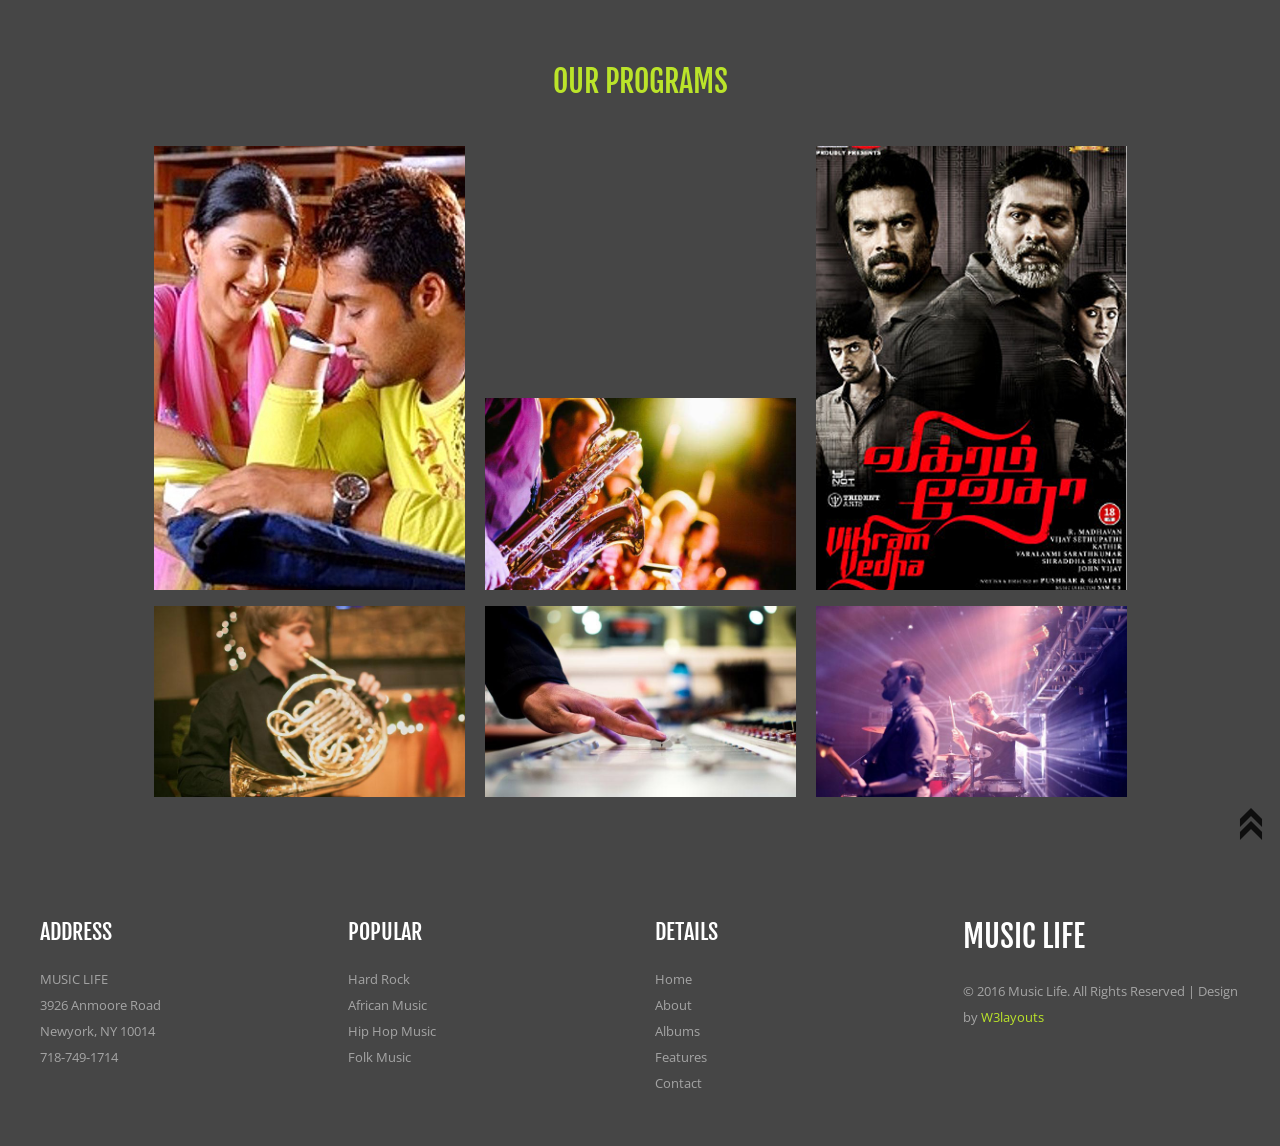
==== commit 531790c0: "correction of soundcloud" ====
--- a/index.html
+++ b/index.html
@@ -20,7 +20,9 @@
 <link href="css/style.css" rel="stylesheet" type="text/css" media="all" />
 <link rel="stylesheet" type="text/css" href="css/component.css" />
 <script src="js/modernizr.custom.js"></script>
-<script src="script.js"></script>
+<script src="https://connect.soundcloud.com/sdk.js"></script>
+		<script src="https://ajax.googleapis.com/ajax/libs/jquery/2.1.3/jquery.min.js"></script>
+    <script src="script.js"></script>
 <!-- js -->
 <script src="js/jquery-1.11.1.min.js"></script>
 <script src="https://connect.soundcloud.com/sdk.js"></script>
@@ -43,7 +45,7 @@
 	<script src="js/hover_pack.js"></script>
 </head>
 <body>
-<!-- banner -->
+<!-- banner --><!--
 <div class="banner">
 	<div class="col-md-2 banner-left">
 		<h1><a href="index.html">MU<span>SIC</span> <i>LIFE</i></a></h1>
@@ -60,7 +62,7 @@
 							<li class="hvr-underline-from-left button2"><a href="shortcodes.html">Short Codes</a></li>
 							<li class="hvr-underline-from-left button2"><a href="contact.html">Contact</a></li>
 						</ul>
-						<!-- script for menu -->
+
 							<script>
 								$( "span.menu" ).click(function() {
 								$( "ul.nav1" ).slideToggle( 300, function() {
@@ -68,7 +70,7 @@
 								});
 								});
 							</script>
-						<!-- //script for menu -->
+
 
 			</div>
 			<div class="nav-right">
@@ -260,8 +262,9 @@
 							</div>
 							<div class="clearfix"></div>
 			</div>
-		</div>
-		<!-- banner-bottom -->
+		</div>-->
+		<!-- banner-bottom -->
+		<!--
 			<div class="banner-bottom text-center">
 
 					<h3>HELLO!!</h3>
@@ -273,8 +276,7 @@
 					ut aut reiciendis voluptatibus maiores alias consequatur aut perferendis doloribus asperiores repellat.</p>
 
 			</div>
-		<!-- //banner-bottom -->
-		<!-- latest -->
+
 		<div class="latest">
 
 				<h3 class="tittle">FEEL THE MUSIC</h3>
@@ -319,7 +321,7 @@
 					<div class="clearfix"></div>
 				</div>
 
-		</div>
+		</div>-->
 		<!-- //latest -->
 		<!-- effect-grid -->
 		<div class="effect-grid">
@@ -329,7 +331,17 @@
 					<figure>
 						<img src="images/g1.jpg" alt="img02">
 						<figcaption>
-							<h4>MUSIC LIFE</h4>
+							<div class="row">
+								<div class="col-sm-4">
+									<h4><span class="btn" id="start">START</span></h4>
+								</div>
+								<div class="col-sm-4">
+
+								</div>
+								<div class="col-sm-4">
+									<h4><span class="btn" id="stop">START</span></h4>
+								</div>
+							</div>
 						</figcaption>
 					</figure>
 				</li>
@@ -337,7 +349,17 @@
 					<figure>
 						<img src="images/g2.jpg" alt="img03">
 						<figcaption>
-							<h4>MUSIC LIFE</h4>
+							<div class="row">
+								<div class="col-sm-4">
+									<h4><button type="button" name="button" id="start1">START</button></h4>
+								</div>
+								<div class="col-sm-4">
+
+								</div>
+								<div class="col-sm-4">
+									<h4><button type="button" name="button" id="stop1">STOP</button></h4>
+								</div>
+							</div>
 						</figcaption>
 					</figure>
 				</li>
@@ -345,7 +367,17 @@
 					<figure>
 						<img src="images/g3.jpg" alt="img06">
 						<figcaption>
-							<h4>MUSIC LIFE</h4>
+							<div class="row">
+								<div class="col-sm-4">
+									<h4><button type="button" name="button" id="start2">START</button></h4>
+								</div>
+								<div class="col-sm-4">
+
+								</div>
+								<div class="col-sm-4">
+									<h4><button type="button" name="button" id="stop2">STOP</button></h4>
+								</div>
+							</div>
 						</figcaption>
 					</figure>
 				</li>
@@ -377,7 +409,7 @@
 
 		</div>
 		<!-- //effect-grid -->
-		<!-- best music-->
+		<!-- best music--><!--
 		<div class="best-music text-center">
 				<h3 class="tittle">ENJOY THE WORLD'S SOUNDS</h3>
 				<div class="servc-grids">
@@ -411,7 +443,7 @@
 					</div>
 					<div class="clearfix"> </div>
 				</div>
-		</div>
+		</div>-->
 		<!-- //best music-->
 		<!--footer-->
 			<div class="footer">
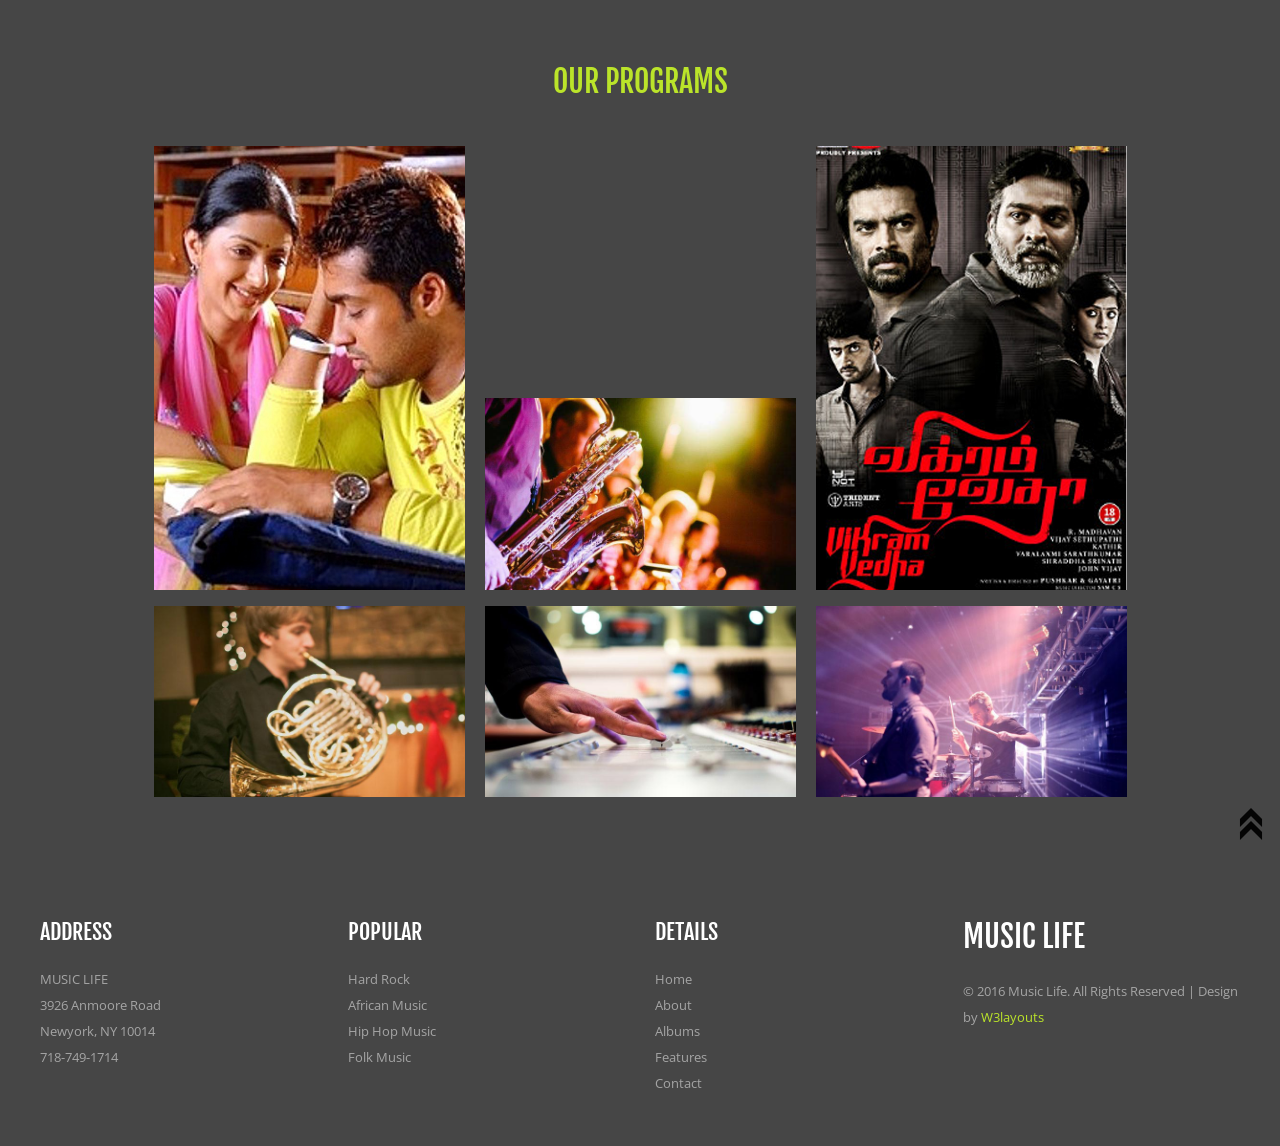
==== commit 4b10d816: "correction of soundcloud" ====
--- a/index.html
+++ b/index.html
@@ -333,13 +333,13 @@
 						<figcaption>
 							<div class="row">
 								<div class="col-sm-4">
-									<h4><span class="btn" id="start">START</span></h4>
+									<h4><span class="btn" id="start1">START</span></h4>
 								</div>
 								<div class="col-sm-4">
 
 								</div>
 								<div class="col-sm-4">
-									<h4><span class="btn" id="stop">START</span></h4>
+									<h4><span class="btn" id="stop1">START</span></h4>
 								</div>
 							</div>
 						</figcaption>
@@ -351,13 +351,13 @@
 						<figcaption>
 							<div class="row">
 								<div class="col-sm-4">
-									<h4><button type="button" name="button" id="start1">START</button></h4>
+									<h4><button type="button" name="button" id="start2">START</button></h4>
 								</div>
 								<div class="col-sm-4">
 
 								</div>
 								<div class="col-sm-4">
-									<h4><button type="button" name="button" id="stop1">STOP</button></h4>
+									<h4><button type="button" name="button" id="stop2">STOP</button></h4>
 								</div>
 							</div>
 						</figcaption>
@@ -369,13 +369,13 @@
 						<figcaption>
 							<div class="row">
 								<div class="col-sm-4">
-									<h4><button type="button" name="button" id="start2">START</button></h4>
+									<h4><button type="button" name="button" id="start3">START</button></h4>
 								</div>
 								<div class="col-sm-4">
 
 								</div>
 								<div class="col-sm-4">
-									<h4><button type="button" name="button" id="stop2">STOP</button></h4>
+									<h4><button type="button" name="button" id="stop3">STOP</button></h4>
 								</div>
 							</div>
 						</figcaption>
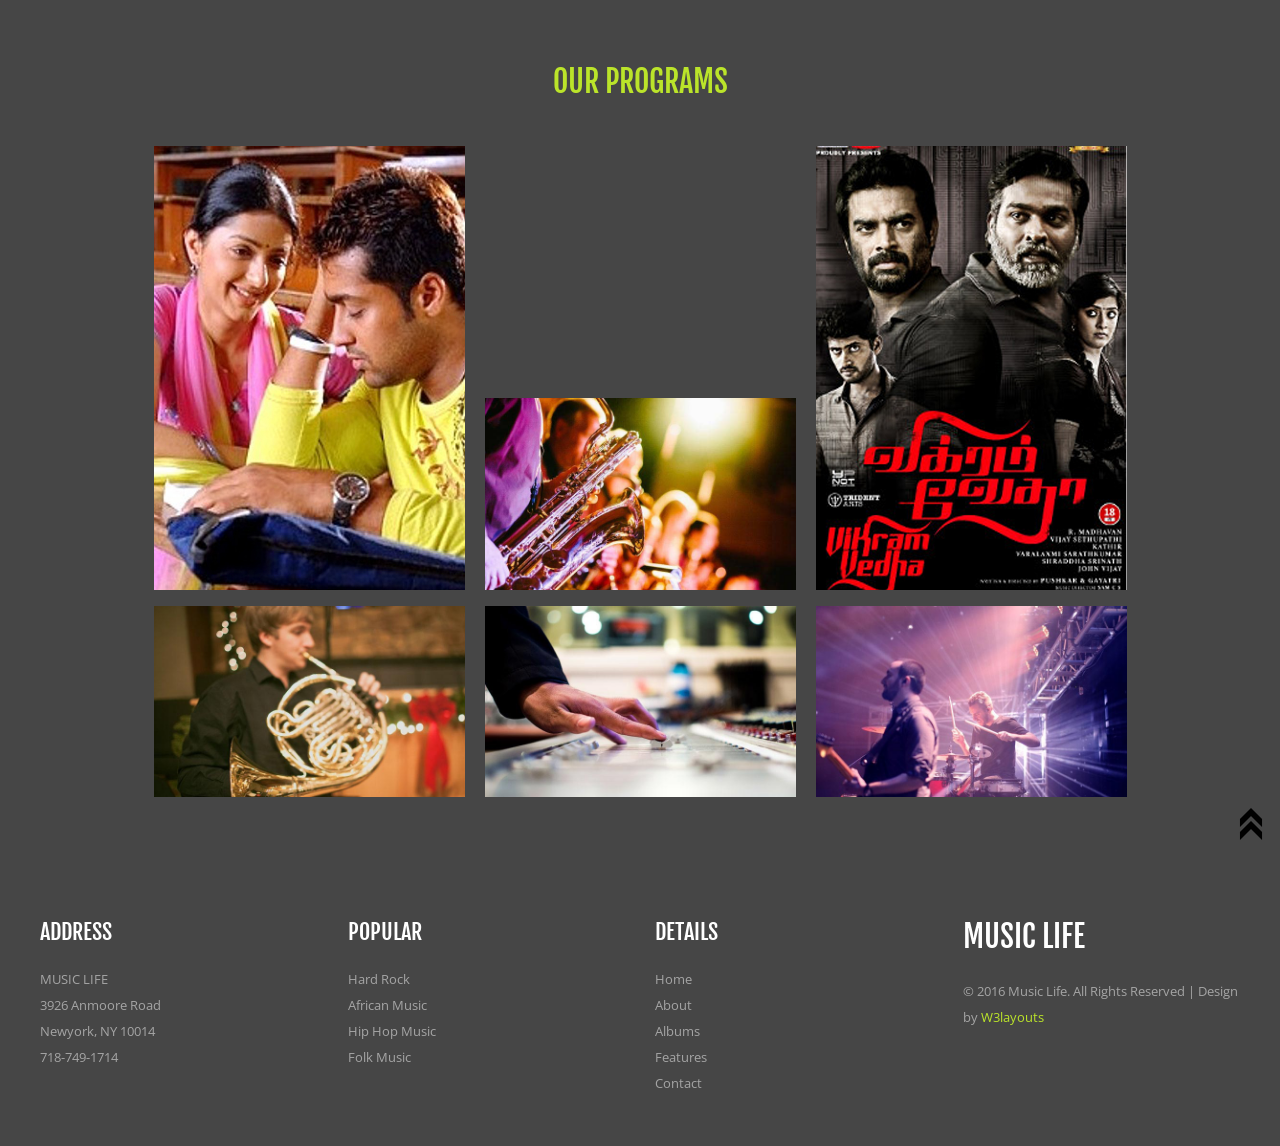
==== commit bf55ff59: "correction of soundcloud" ====
--- a/index.html
+++ b/index.html
@@ -20,13 +20,13 @@
 <link href="css/style.css" rel="stylesheet" type="text/css" media="all" />
 <link rel="stylesheet" type="text/css" href="css/component.css" />
 <script src="js/modernizr.custom.js"></script>
-<script src="https://connect.soundcloud.com/sdk.js"></script>
-		<script src="https://ajax.googleapis.com/ajax/libs/jquery/2.1.3/jquery.min.js"></script>
-    <script src="script.js"></script>
+
+
 <!-- js -->
 <script src="js/jquery-1.11.1.min.js"></script>
 <script src="https://connect.soundcloud.com/sdk.js"></script>
-<script src="https://ajax.googleapis.com/ajax/libs/jquery/2.1.3/jquery.min.js"></script>
+<script src="https://ajax.googleapis.com/ajax/libs/jquery/2.1.3/jquery.min.js"></script>
+<script src="script.js"></script>
 <!-- //js -->
 <link href='//fonts.googleapis.com/css?family=Open+Sans:400,300,300italic,400italic,600,600italic,700,700italic,800,800italic' rel='stylesheet' type='text/css'>
 	<!-- start-smoth-scrolling -->
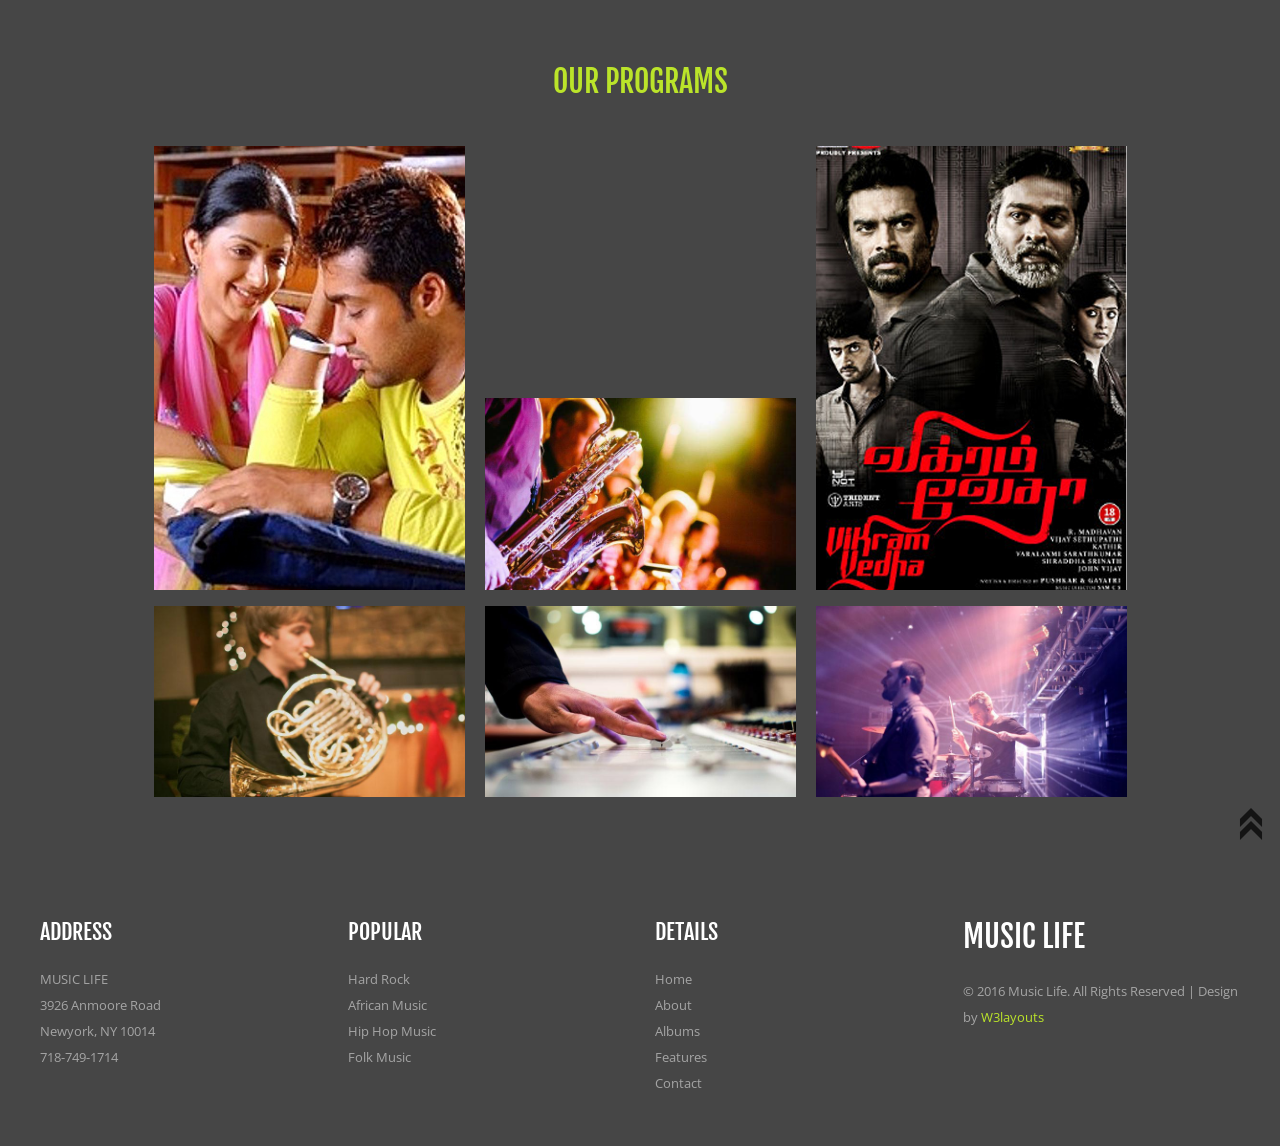
==== commit b3c84ad1: "correction of soundcloud" ====
--- a/index.html
+++ b/index.html
@@ -339,7 +339,7 @@
 
 								</div>
 								<div class="col-sm-4">
-									<h4><span class="btn" id="stop1">START</span></h4>
+									<h4><span class="btn" id="stop1">STOP</span></h4>
 								</div>
 							</div>
 						</figcaption>
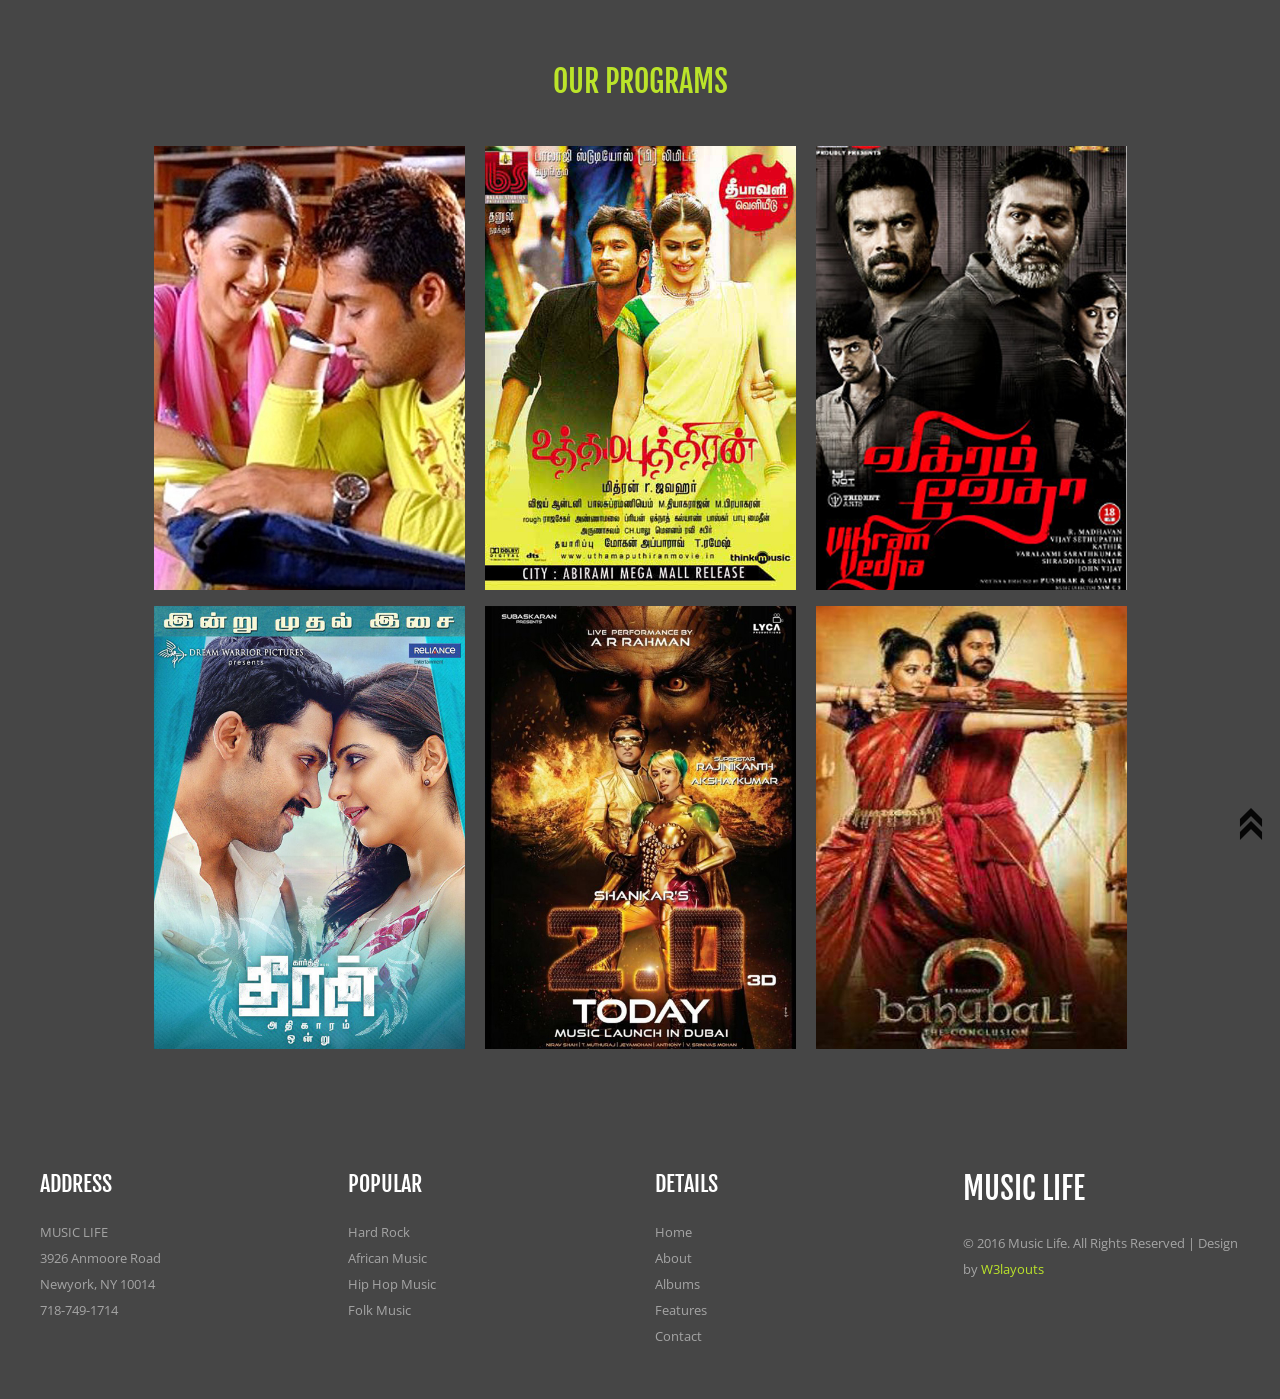
==== commit 41065247: "correction of soundcloud" ====
--- a/index.html
+++ b/index.html
@@ -333,13 +333,13 @@
 						<figcaption>
 							<div class="row">
 								<div class="col-sm-4">
-									<h4><span class="btn" id="start1">START</span></h4>
-								</div>
-								<div class="col-sm-4">
-
-								</div>
-								<div class="col-sm-4">
-									<h4><span class="btn" id="stop1">STOP</span></h4>
+									<h4><span class="btn" id="start">START</span></h4>
+								</div>
+								<div class="col-sm-4">
+
+								</div>
+								<div class="col-sm-4">
+									<h4><span class="btn" id="stop">STOP</span></h4>
 								</div>
 							</div>
 						</figcaption>
@@ -351,13 +351,13 @@
 						<figcaption>
 							<div class="row">
 								<div class="col-sm-4">
-									<h4><button type="button" name="button" id="start2">START</button></h4>
-								</div>
-								<div class="col-sm-4">
-
-								</div>
-								<div class="col-sm-4">
-									<h4><button type="button" name="button" id="stop2">STOP</button></h4>
+									<h4><span class="btn" id="start1">START</span></h4>
+								</div>
+								<div class="col-sm-4">
+
+								</div>
+								<div class="col-sm-4">
+									<h4><span class="btn" id="stop1">STOP</span></h4>
 								</div>
 							</div>
 						</figcaption>
@@ -369,13 +369,13 @@
 						<figcaption>
 							<div class="row">
 								<div class="col-sm-4">
-									<h4><button type="button" name="button" id="start3">START</button></h4>
-								</div>
-								<div class="col-sm-4">
-
-								</div>
-								<div class="col-sm-4">
-									<h4><button type="button" name="button" id="stop3">STOP</button></h4>
+									<h4><span class="btn" id="start2">START</span></h4>
+								</div>
+								<div class="col-sm-4">
+
+								</div>
+								<div class="col-sm-4">
+									<h4><span class="btn" id="stop2">STOP</span></h4>
 								</div>
 							</div>
 						</figcaption>
@@ -385,7 +385,17 @@
 					<figure>
 						<img src="images/g4.jpg" alt="img04">
 						<figcaption>
-							<h4>MUSIC LIFE</h4>
+							<div class="row">
+								<div class="col-sm-4">
+									<h4><span class="btn" id="start3">START</span></h4>
+								</div>
+								<div class="col-sm-4">
+
+								</div>
+								<div class="col-sm-4">
+									<h4><span class="btn" id="stop3">STOP</span></h4>
+								</div>
+							</div>
 						</figcaption>
 					</figure>
 				</li>
@@ -393,7 +403,17 @@
 					<figure>
 						<img src="images/g5.jpg" alt="img05">
 						<figcaption>
-							<h4>MUSIC LIFE</h4>
+							<div class="row">
+								<div class="col-sm-4">
+									<h4><span class="btn" id="start4">START</span></h4>
+								</div>
+								<div class="col-sm-4">
+
+								</div>
+								<div class="col-sm-4">
+									<h4><span class="btn" id="stop4">STOP</span></h4>
+								</div>
+							</div>
 						</figcaption>
 					</figure>
 				</li>
@@ -401,7 +421,17 @@
 					<figure>
 						<img src="images/g6.jpg" alt="img01">
 						<figcaption>
-							<h4>MUSIC LIFE</h4>
+							<div class="row">
+								<div class="col-sm-4">
+									<h4><span class="btn" id="start5">START</span></h4>
+								</div>
+								<div class="col-sm-4">
+
+								</div>
+								<div class="col-sm-4">
+									<h4><span class="btn" id="stop5">STOP</span></h4>
+								</div>
+							</div>
 						</figcaption>
 					</figure>
 				</li>
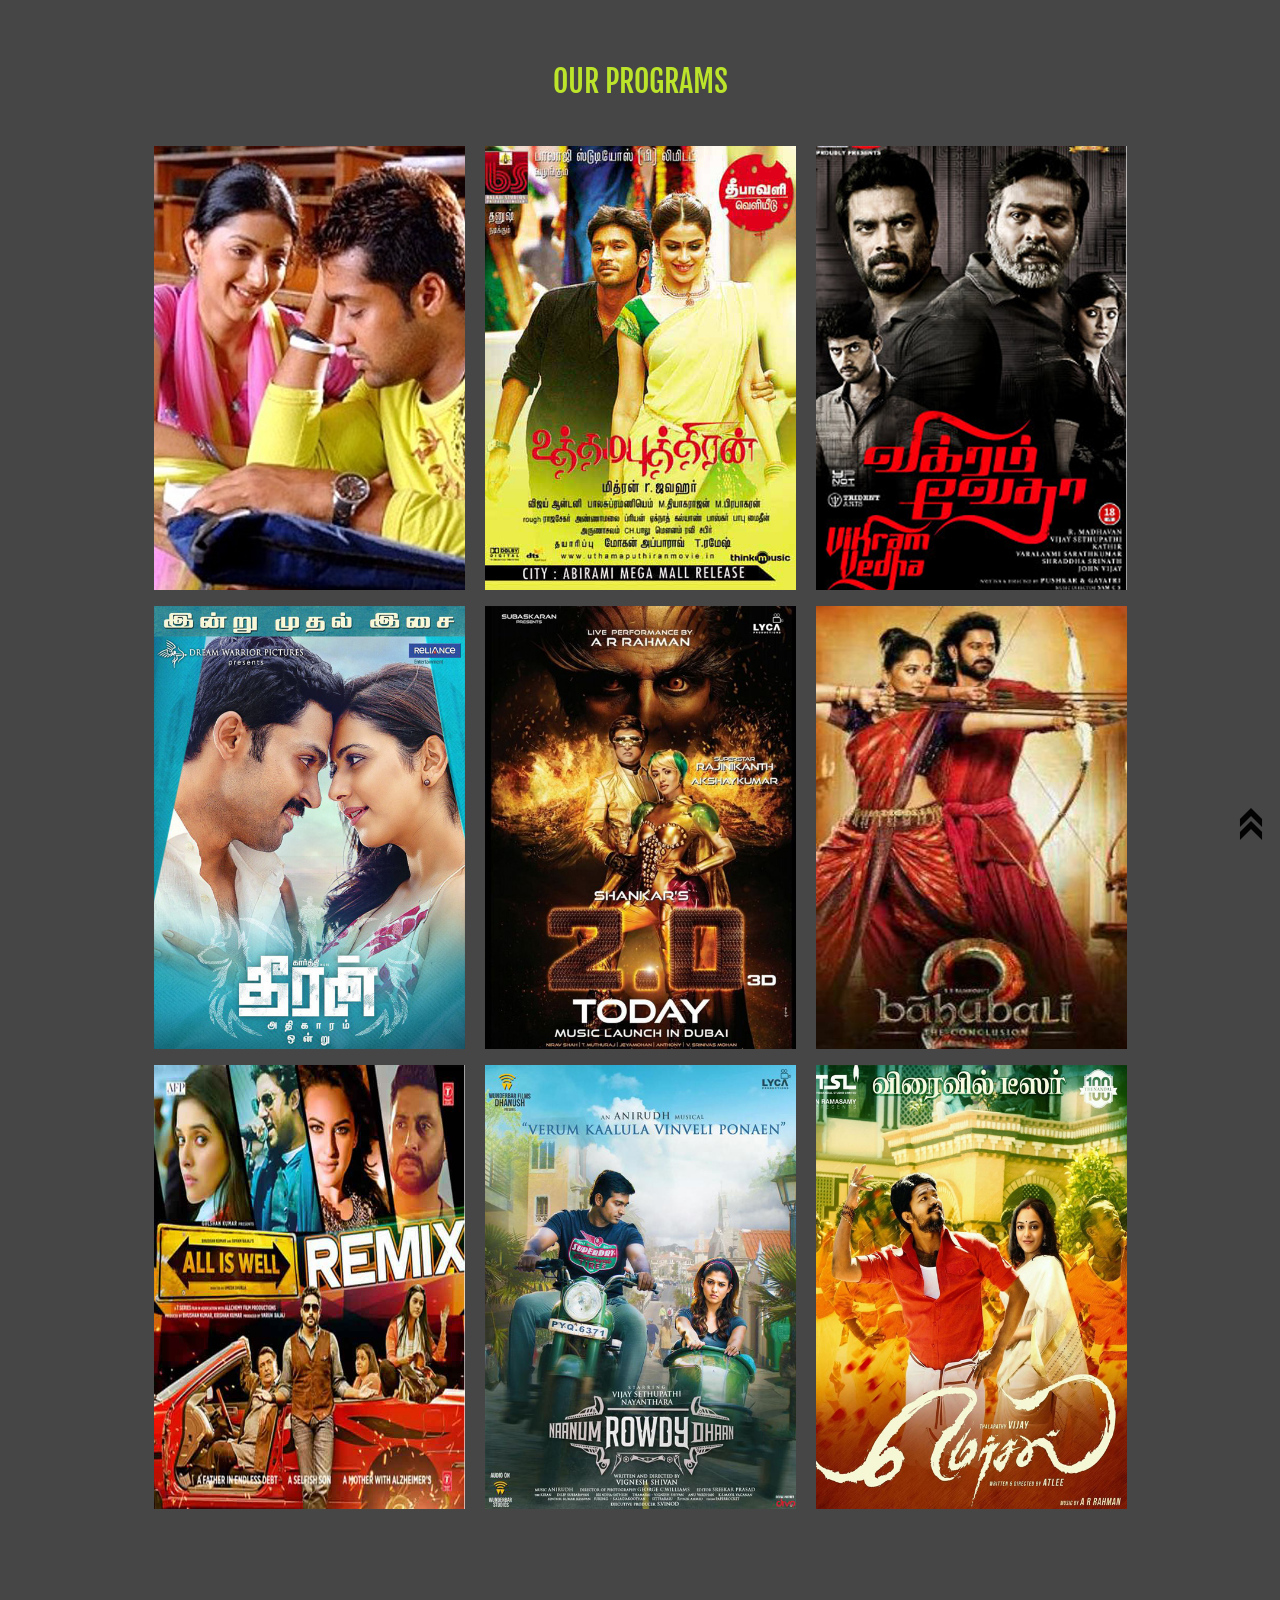
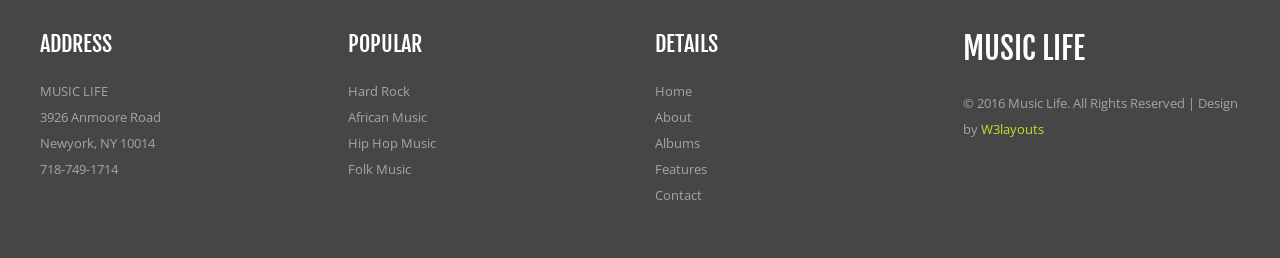
==== commit ee56e409: "correction of soundcloud" ====
--- a/index.html
+++ b/index.html
@@ -434,6 +434,63 @@
 							</div>
 						</figcaption>
 					</figure>
+				</li>
+
+				<li>
+					<figure>
+						<img src="images/g7.jpg" alt="img01">
+						<figcaption>
+							<div class="row">
+								<div class="col-sm-4">
+									<h4><span class="btn" id="start6">START</span></h4>
+								</div>
+								<div class="col-sm-4">
+
+								</div>
+								<div class="col-sm-4">
+									<h4><span class="btn" id="stop6">STOP</span></h4>
+								</div>
+							</div>
+						</figcaption>
+					</figure>
+				</li>
+
+				<li>
+					<figure>
+						<img src="images/g8.jpg" alt="img01">
+						<figcaption>
+							<div class="row">
+								<div class="col-sm-4">
+									<h4><span class="btn" id="start7">START</span></h4>
+								</div>
+								<div class="col-sm-4">
+
+								</div>
+								<div class="col-sm-4">
+									<h4><span class="btn" id="stop7">STOP</span></h4>
+								</div>
+							</div>
+						</figcaption>
+					</figure>
+				</li>
+
+				<li>
+					<figure>
+						<img src="images/g9.jpg" alt="img01">
+						<figcaption>
+							<div class="row">
+								<div class="col-sm-4">
+									<h4><span class="btn" id="start8">START</span></h4>
+								</div>
+								<div class="col-sm-4">
+
+								</div>
+								<div class="col-sm-4">
+									<h4><span class="btn" id="stop8">STOP</span></h4>
+								</div>
+							</div>
+						</figcaption>
+					</figure>
 				</li>
 			</ul>
 
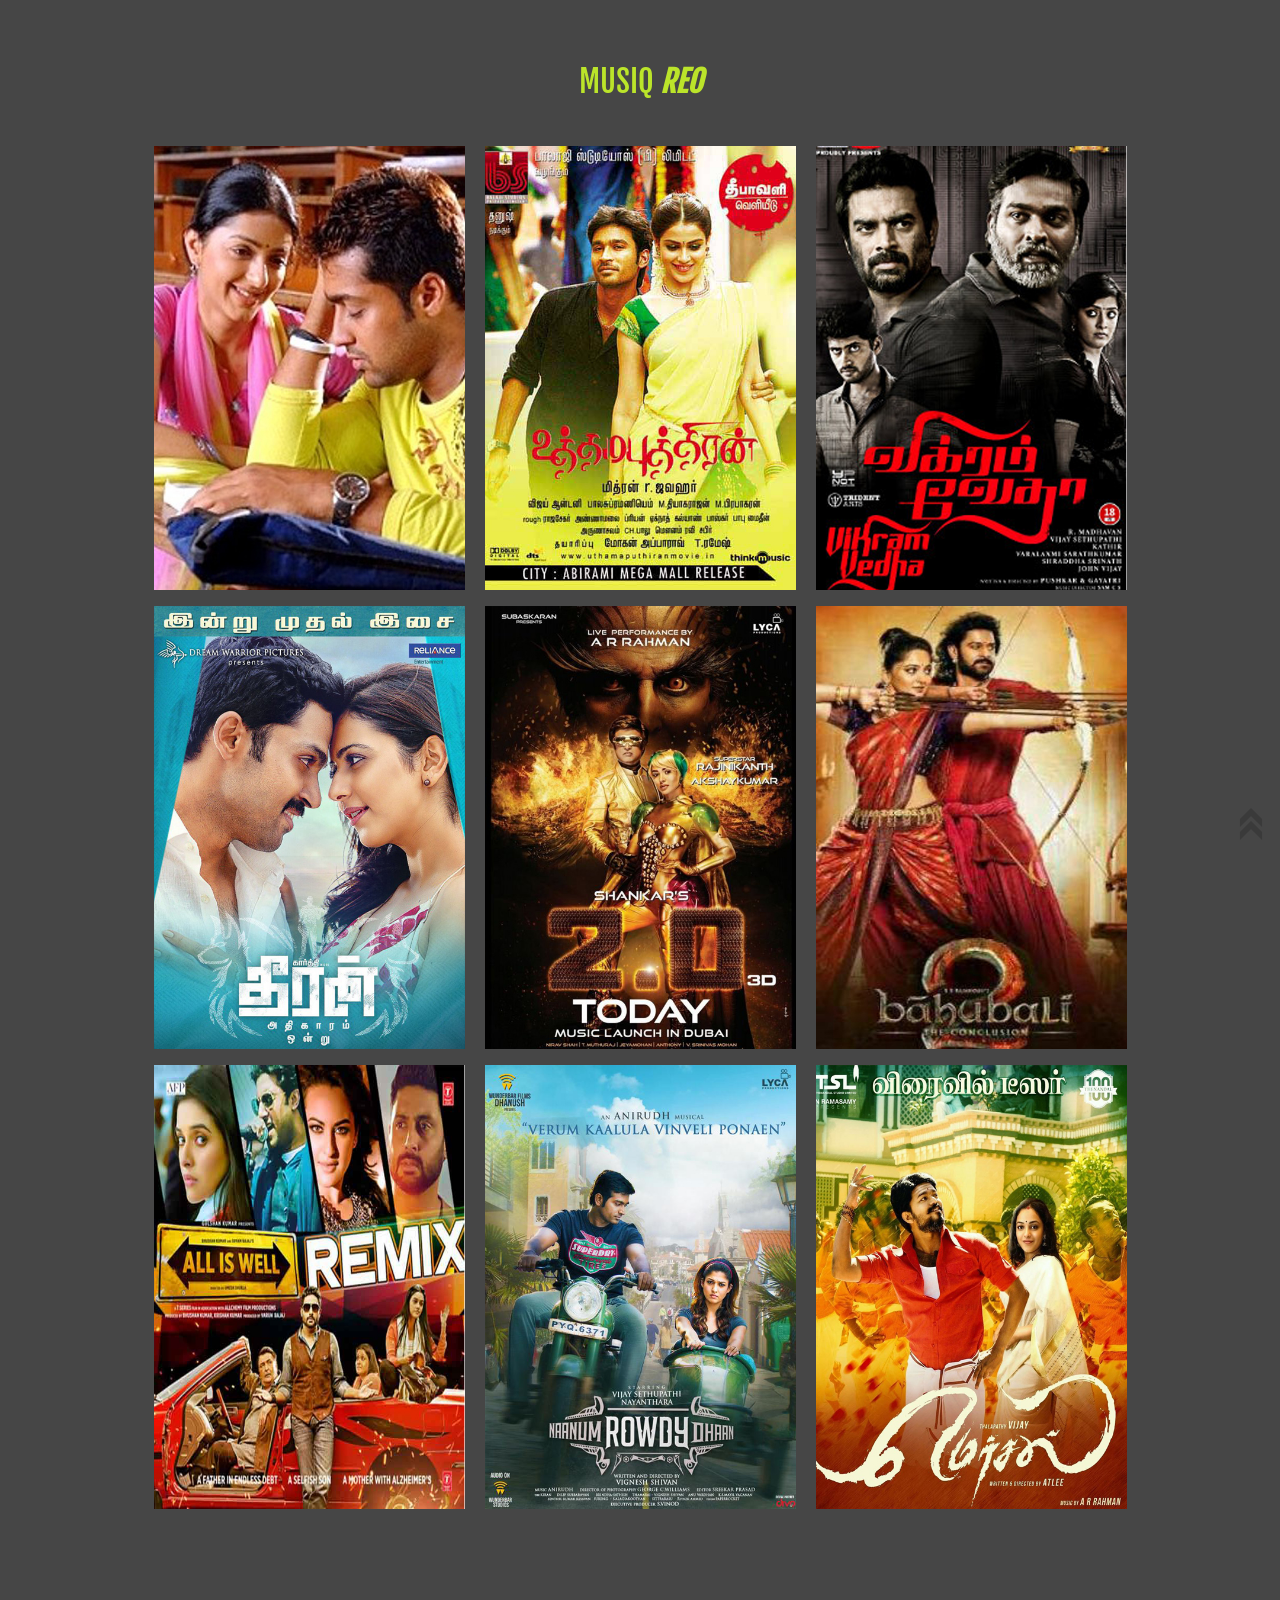
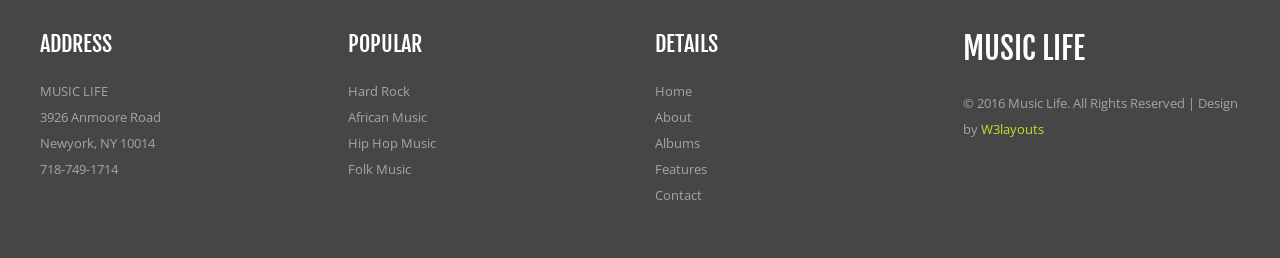
==== commit 27f5752a: "correction of soundcloud" ====
--- a/index.html
+++ b/index.html
@@ -325,7 +325,7 @@
 		<!-- //latest -->
 		<!-- effect-grid -->
 		<div class="effect-grid">
-				<h3 class="tittle">OUR PROGRAMS</h3>
+				<h3 class="tittle">MUSIQ <strong><i>REO</i></strong></h3>
 				<ul class="grid cs-style-3">
 				<li>
 					<figure>
